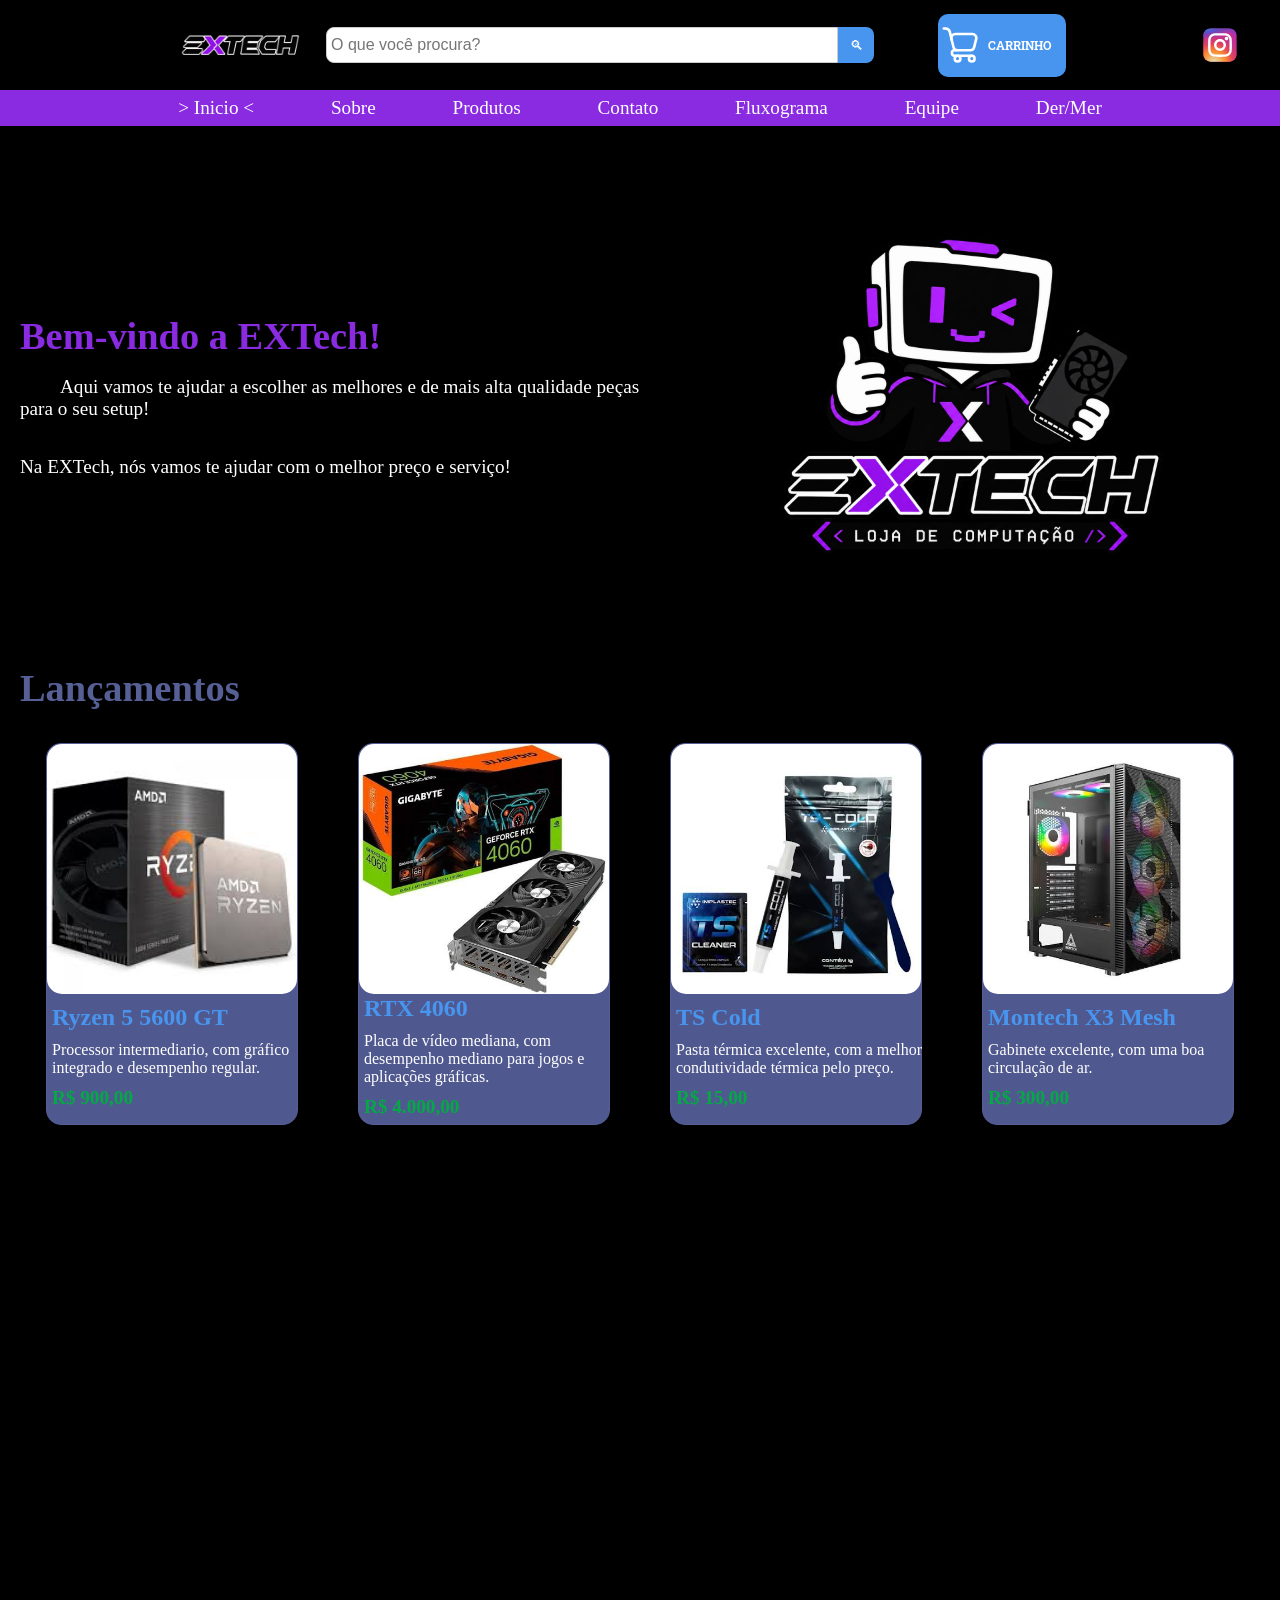
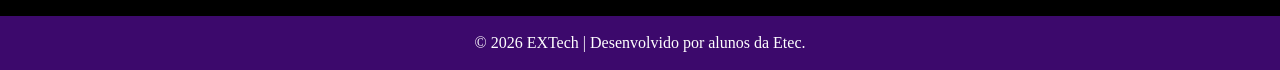
==== index.html @ 7a8b1665 "Add files via upload" ====
<!doctype html>
<html lang="pt-BR">
  <head>
    <meta charset="UTF-8" />
    <meta name="viewport" content="width=device-width, initial-scale=1.0" />
    <link rel="stylesheet" href="./css/style.css" />
    <link rel="preconnect" href="https://fonts.googleapis.com" />
    <link rel="preconnect" href="https://fonts.gstatic.com" crossorigin />
    <link rel="icon" type="image/png" href="./img/logo.jpeg">
    <link
      href="https://fonts.googleapis.com/css2?family=Fredoka:wght@300..700&display=swap"
      rel="stylesheet"
    />
    <link
      href="https://fonts.googleapis.com/css2?family=Roboto+Slab:wght@100..900&display=swap"
      rel="stylesheet"
    />
    <link
      href="https://fonts.googleapis.com/css2?family=Bebas+Neue&display=swap"
      rel="stylesheet"
    />
    <title>EXTech | Inicio</title>
  </head>
  <body>
    <!-- ============== POP-UP LOGIN FAKE ============== -->

    <div id="login">
      <div id="caixa-login">
        <h1>Log-in</h1>

        <label for="nome">Nome</label>
        <input type="text" name="nome" placeholder="Digite seu nome" />

        <label for="email">E-mail</label>
        <input type="text" name="email" placeholder="Ex: meuemail@gmail.com" />

        <label for="senha">Senha</label>
        <input type="password" name="senha" placeholder="Digite sua senha" />

        <button id="entrar">Entrar</button>
      </div>
    </div>

    <!-- ============== CODIGO UNIVERSAL HEADER ============== -->

    <header>
      <div id="Logo">
        <img src="./img/txtlogo.jpeg" alt="Logo" />
      </div>

      <div id="Barra-pesquisa">
        <input
          type="search"
          class="form-pesquisa"
          id="form-pesquisa"
          placeholder="O que você procura?"
        />
        <button id="btn-pesquisar">🔍︎</button>
      </div>

      <div id="carrinho">
        <button id="btn-carrinho">
          <img src="./img/carrinho.svg" alt="Carrinho" />
          <h3>CARRINHO</h3>
        </button>
      </div>

      <div id="insta">
        <a href="https://www.instagram.com/extech_loja_de_informatica?utm_source=qr&igsi=Y3F1eDZydWM4ZTgz">
          <img src="./img/icone-instragam.svg" alt="">
        </a>
      </div>
    </header>

    <nav>
      <ul id="lista-nav">
        <li><a href="index.html" class="nava">> Inicio <</a></li>
        <li><a href="Sobre.html" class="nava">Sobre</a></li>
        <li><a href="Produtos.html" class="nava">Produtos</a></li>
        <li><a href="Contato.html" class="nava">Contato</a></li>
        <li><a href="Fluxograma.html" class="nava">Fluxograma</a></li>
        <li><a href="Equipe.html" class="nava">Equipe</a></li>
        <li><a href="der.html" class="nava">Der/Mer</a></li>
      </ul>
    </nav>

    <!-- ============== CODIGO ABA INICIO ============== -->

    <main id="inicio">
        <div id="saudacoes">
            <div id="texto-saudacoes">
                <h1>Bem-vindo a EXTech!</h1>
                <br/>
                <p id="pritexto">Aqui vamos te ajudar a escolher as melhores e de mais alta qualidade peças para o seu setup!</p>
                <br/>
                <br/>
                <p>Na EXTech, nós vamos te ajudar com o melhor preço e serviço!</p>
            </div>
            <div id="img-saudacoes">
                <img src="./img/logo.jpeg" alt="logo site">
            </div>
        </div>

        <section id="lancamentos">
            <h2>Lançamentos</h2>
            <div id="produtos">

            <article>
                <div class="img-produto">
                    <img src="./img/produtos/rtx5090.jpeg" alt="RTX 5090">
                </div>
                <div class="texto-produto">
                    <h3>RTX 5090</h3>
                    <p>Placa de vídeo de alta qualidade, com desempenho excepcional para jogos e aplicações gráficas.</p>
                    <h4>R$ 30.000,00</h4>
                </div>
            </article>

            <article>
                <div class="img-produto">
                    <img src="./img/produtos/ryzen5600gt.jpg" alt="Ryzen 5 5600gt">
                </div>
                <div class="texto-produto">
                    <h3>Ryzen 5 5600 GT</h3>
                    <p>Processor intermediario, com gráfico integrado e desempenho regular.</p>
                    <h4>R$ 900,00</h4>
                </div>
            </article>

            <article>
                <div class="img-produto">
                    <img src="./img/produtos/rtx4060.jpg" alt="RTX 4060">
                </div>
                <div class="texto-produto">
                    <h3>RTX 4060</h3>
                    <p>Placa de vídeo mediana, com desempenho mediano para jogos e aplicações gráficas.</p>
                    <h4>R$ 4.000,00</h4>
                </div>
            </article>

            <article>
                <div class="img-produto">
                    <img src="./img/produtos/tscold.jpg" alt="pasta termica ts cold">
                </div>
                <div class="texto-produto">
                    <h3>TS Cold</h3>
                    <p>Pasta térmica excelente, com a melhor condutividade térmica pelo preço.</p>
                    <h4>R$ 15,00</h4>
                </div>
            </article>

            <article>
                <div class="img-produto">
                    <img src="./img/produtos/x3mesh.jpg" alt="gabinete mesh x3">
                </div>
                <div class="texto-produto">
                    <h3>Montech X3 Mesh</h3>
                    <p>Gabinete excelente, com uma boa circulação de ar.</p>
                    <h4>R$ 300,00</h4>
                </div>
            </article>

            <article>
                <div class="img-produto">
                    <img src="./img/produtos/monitorlg.jpg" alt="monitor lg">
                </div>
                <div class="texto-produto">
                    <h3>Monitor LG UltraGear</h3>
                    <p>Monitor top, com 160Hz e uma otima resolução.</p>
                    <h4>R$ 800,00</h4>
                </div>
            </article>

            </div>
        </section>

    </main>

    <footer>
        <p>&copy; 2026 EXTech | Desenvolvido por alunos da Etec.</p>
    </footer>

    <script src="./js/script.js"></script>
  </body>
</html>
---- css/style.css ----
* {
    margin: 0;
    padding: 0;
    color: white;
}

body {
    margin: 0;
    padding: 0;
    background-color: black;
    color: aliceblue;
}

/*-------------------CSS UNIVERSAL DO HEADER-------------------*/

#login {
    width: 100vw;
    height: 100vh;
    position: fixed;
    z-index: 99;
    display: none;
    justify-content: center;
    align-items: center;
    background-color: rgba(30, 30, 30, 0.9);
}

#caixa-login {
    width: 30vw;
    height: 62vh;
    z-index: 999;
    display: flex;
    flex-direction: column;
    border-radius: 30px;
    background-color: black;
}

#caixa-login h1 {
    font-family: "Bebas Neue", sans-serif;
    font-weight: 400;
    color: blueviolet;
    font-size: 4.5em;
    margin: 0 auto;
    margin-top: 3vh;
}

#caixa-login label {
    font-family: "Roboto Slab", serif;
    color: blueviolet;
    font-size: 1.5em;
    margin: left auto;
    margin-left: 1vw;
    margin-top: 3vh;
}

#caixa-login input {
    width: 25vw;
    height: 4vh;
    margin: 0 auto;
    border-radius: 10px;
    border: none;
    outline: none;
    padding-left: 10px;
    color: black;
}

#caixa-login button {
    width: 15vw;
    height: 7vh;
    border-radius: 10px;
    border: none;
    outline: none;
    background-color: blueviolet;
    color: white;
    font-family: "Roboto Slab", serif;
    font-size: 1.5em;
    margin: 0 auto;
    margin-top: 5vh;
}

header {
    width: 100vw;
    height: 10vh;
    color: blueviolet;
    background-color: black;
    display: grid;
    grid-template-columns: 4;
    grid-template-rows: 1;
    position: fixed;
    top: 0;
}

img{
    width: 50%;
    display: flex;
    justify-content: center;
    align-items: 100;
}

#insta {
    grid-column: 4;
    grid-row: 1;
    display: flex;
    justify-content: center;
    align-items: center;
    margin: 0 auto;
    transition: all 0.4s ease;
}

#insta:hover {
    transform: scale(1.2);
}

#insta img {
    width: 3vw;
    height: auto;
    
}

#Logo {
    width: 25vw;
    height: 10vh;
    grid-column: 1;
    grid-row: 1;
    display: flex;
    align-items: center;
    justify-content: right;
}

#Logo h1 {
    font-family: "Fredoka", sans-serif;
}

#Barra-pesquisa {
    grid-column: 2;
    grid-row: 1;
    width: 50vw;
    height: 10vh;
    display: flex;
    align-items: center;
    justify-content: center;
    margin-left: -9.5vw;
}

#form-pesquisa {
    width: 40vw;
    height: 4vh;
    border: 1px solid #ccc;
    border-top-left-radius: 8px;
    border-bottom-left-radius: 8px;
    outline: none;
    font-size: 1em;
    padding: 4px;
    color: black;
}

#btn-pesquisar {
    width: 4vh;
    height: 4vh;
    border: none;
    outline: none;
    background-color: #4895ef ;
    color: rgb(255, 255, 255);
    border-top-right-radius: 8px;
    border-bottom-right-radius: 8px;
}
#btn-pesquisar:hover {
    background-color: #3f37c9;
}
#carrinho {
    grid-column: 3;
    grid-row: 1;
    width: 12vw;
    height: 10vh;
    display: flex;
    justify-content: center;
    align-items: center;
    margin-left: -6vw;
}

#btn-carrinho {
    width: 10vw;
    height: 7vh;
    border: none;
    outline: none;
    border-radius: 10px;
    display: grid;
    grid-template-columns: 2;
    grid-template-rows: 1;
    background-color: #4895ef;
    justify-content: center;
    align-items: center;
    font-size: 0.8vw;
    transition: background-color 0.6s ease;
}

#btn-carrinho:hover {
    transform: scale(1.05);
    background-color: #3f37c9;
}

#btn-carrinho img {
    height: 4vh;
    width: auto;
    grid-column: 1;
    grid-row: 1;
}

#btn-carrinho h3 {
    grid-column: 2;
    grid-row: 1;
    font-family: "Roboto Slab", serif;
    color: rgb(255, 255, 255);
    padding: 10px;
}

nav {
    width: 100vw;
    height: 4vh;
    display: flex;
    justify-content: center;
    align-items: center;
    position: fixed;
    top: 0;
    margin-top: 10vh;
    background-color: blueviolet;
}

#lista-nav {
  display: flex;
  list-style: none;
  gap: 6vw;
}

#lista-nav a {
  text-decoration: none;
  color: white;
  font-size: 1.2em;
}


main {
    margin-top: 14vh;
}

article {
    width: 250px;
    height: 380px;
    display: flex;
    flex-direction: column;
    justify-content: center;
    align-items: center;
    border-radius: 15px;
    border: 1px solid #565f96;
    margin: 30px;
    margin-top: -30vh;
    transition: all 0.5s ease;
    background-color: #50598f;
}

article:hover {
    transform: scale(1.2);
}

.img-produto img {
    width: 250px;
    height: 250px;
    border-radius: 15px;
    margin-top: -10px;
}

.texto-produto {
    width: 250px;
    height: 120px;
    display: flex;
    flex-direction: column;
    justify-content: center;
    align-items: left;
    padding-left: 10px;
}

.texto-produto h3 {
    font-size: 1.5em;
    color: #4895ef;
    padding-top: 15px;
    padding-bottom: 10px;
}

.texto-produto p {
    font-size: 1em;
    color: rgb(255, 255, 255);
    padding-bottom: 10px;
}

.texto-produto h4 {
    font-size: 1.2em;
    color: #04a946;
    padding-bottom: 10px;
}


footer {
    width: 100%;
    height: 6vh;
    background-color: #3c096c;
    display: flex;
    justify-content: center;
    align-items: center;
   margin-top: 32%;
    bottom: 0;
}

/*-------------------CSS PAGINA INDEX-------------------*/

#inicio {
    min-height: 120dvh;
}

#saudacoes {
    width: 100%;
    height: 60dvh;
    display: grid;
    grid-template-columns: 1fr 1fr;
    grid-template-rows: 1fr;
}

#texto-saudacoes {
    width: 50dvw;
    grid-column: 1;
    grid-row: 1;
    display: flex;
    flex-direction: column;
    justify-content: center;
    align-items: left;
    padding-left: 20px;
}

#texto-saudacoes h1 {
    font-size: 3vw;
    color: blueviolet;
}

#texto-saudacoes p {
    font-size: 1.5vw;
}

#img-saudacoes {
    height: 60dvh;
    grid-column: 2;
    grid-row: 1;
    display: flex;
    justify-content: center;
    align-items: center;
}

#img-saudacoes img {
    width: 40dvw;
    height: auto;
}

#lancamentos {
    width: 100%;
    height: 40dvh;
}

#lancamentos h2 {
    color: #565f96;
    font-size: 3vw;
    padding-left: 20px;
}

#produtos {
    display: flex;
}

#pritexto {
    text-indent: 40px;
}


/*-------------------CSS PAGINA EQUIPE-------------------*/

#Equipe {
    width: 100dvw;
    height: 83dvh;
    display: flex;
    justify-content: center;
    align-items: center;
}

#caixa-equipe {
    width: 55dvw;
    height: 60dvh;
    border-radius: 30px;
    border: 1px solid gray;
}

#title-equipe h1 {
    color: #4895ef;
    font-size: 3vw;
    padding: 30px;
}

#Texto{
    color: blueviolet;
    font-size: 1.5vw;
}

#Texto li {
    margin-left: 5vw;
    padding-bottom: 25px;
}
/*-------------------CSS PAGINA CONTATOS-------------------*/

#contatos {
    width: 100dvw;
    height: 83dvh;
    display: flex;
    justify-content: center;
    align-items: center;
}

#btnFormulario {
    color: black;
}

#formulario {
    width: 100%;
    height: 100%;
    display: none;
    justify-content: center;
    align-items: center;
    position: fixed;
    top: 0;
    z-index: 999;
    background-color: rgba(30, 30, 30, 0.9);
}

#caixaFormulario {
    width: 40dvw;
    height: 60dvh;
    display: flex;
    flex-direction: column;
    border: 1px solid white;
    border-radius: 30px;
}

#caixaFormulario input {
    color: black;
}


/*-------------------CSS PAGINA SOBRE-------------------*/
#sobre {
    display: grid;
    grid-template-columns: 1fr 1fr;
    grid-template-rows: 1fr;
}

#caixa-sobre {
    width: 36dvw;
    height: 70dvh;
    grid-column: 1;
    grid-row: 1;
    border-radius: 30px;
    border: 1px solid gray;
    margin-left: 60px;
    margin-right: auto;
    margin-top: 4vh;
    padding: 20px;
    display: flex;
    flex-direction: column;
    justify-content: center;
}

#titulo-sobre h2 {
    color: #4895ef;
    font-size: 2.5vw;
    margin-bottom: 7vh;
}

#Texto-sobre p {
    font-size: 1.4vw;
    text-indent: 40px;
}

#Agradecimento-sobre h3 {
    margin-top: 4vh;
    color: #2979FF;
    font-size: 1.9vw;
    
}

#imgsobre img {
    width: 50dvw;
    height: auto;
    grid-column: 2;
    grid-row: 1;
    margin-top: 5vh;
    margin-right: 4vw;
    border-radius: 30px;
}


/*-------------------CSS PAGINA FLUXOGRAMA-------------------*/

#Fluxograma{ 
    background-color: black;
     display: contents;
    min-height: 150vh;
    
}
.text-flu{
   
    
     margin-left: 40%;
      margin-top: 30vh;
      
}

.text-flu h1 {
    color: #4895ef;
}
.FLU-Img{
   display: flex;
   justify-content: center;
   align-items: center;
   height: 35px;
   margin-top: 25vh;
   margin-bottom: -18vh;
}

.FLU-Img img {
    border-radius: 20px;
    width: 37dvw;
}

#flu {
    margin-right: 5dvw;
}


/*-------------------CSS PAGINA DER-------------------*/

#brmodelo {
    width: 100dvw;
    height: 83dvh;
    display: grid;
    grid-template-columns: 1fr 1fr;
    grid-template-rows: 1fr;
}

#der {
    width: 50dvw;
    height: 83dvh;
    display: flex;
    flex-direction: column;
    justify-content: center;
    align-items: center;
    grid-column: 1;
    grid-row: 1;
}

#der img {
    width: 45dvw;
    height: auto;
    border-radius: 20px;
}

#mer {
    width: 50dvw;
    height: 83dvh;
    display: flex;
    flex-direction: column;
    justify-content: center;
    align-items: center;
    grid-column: 2;
    grid-row: 1;
}

#mer img {
    width: 45dvw;
    height: auto;
    border-radius: 20px;
}


/*-------------------CSS PAGINA PRODUTOS-------------------*/

#produtos {
    width: 100dvw;
    height: 83dvh;
    display: flex;
    justify-content: center;
    align-items: center;
}
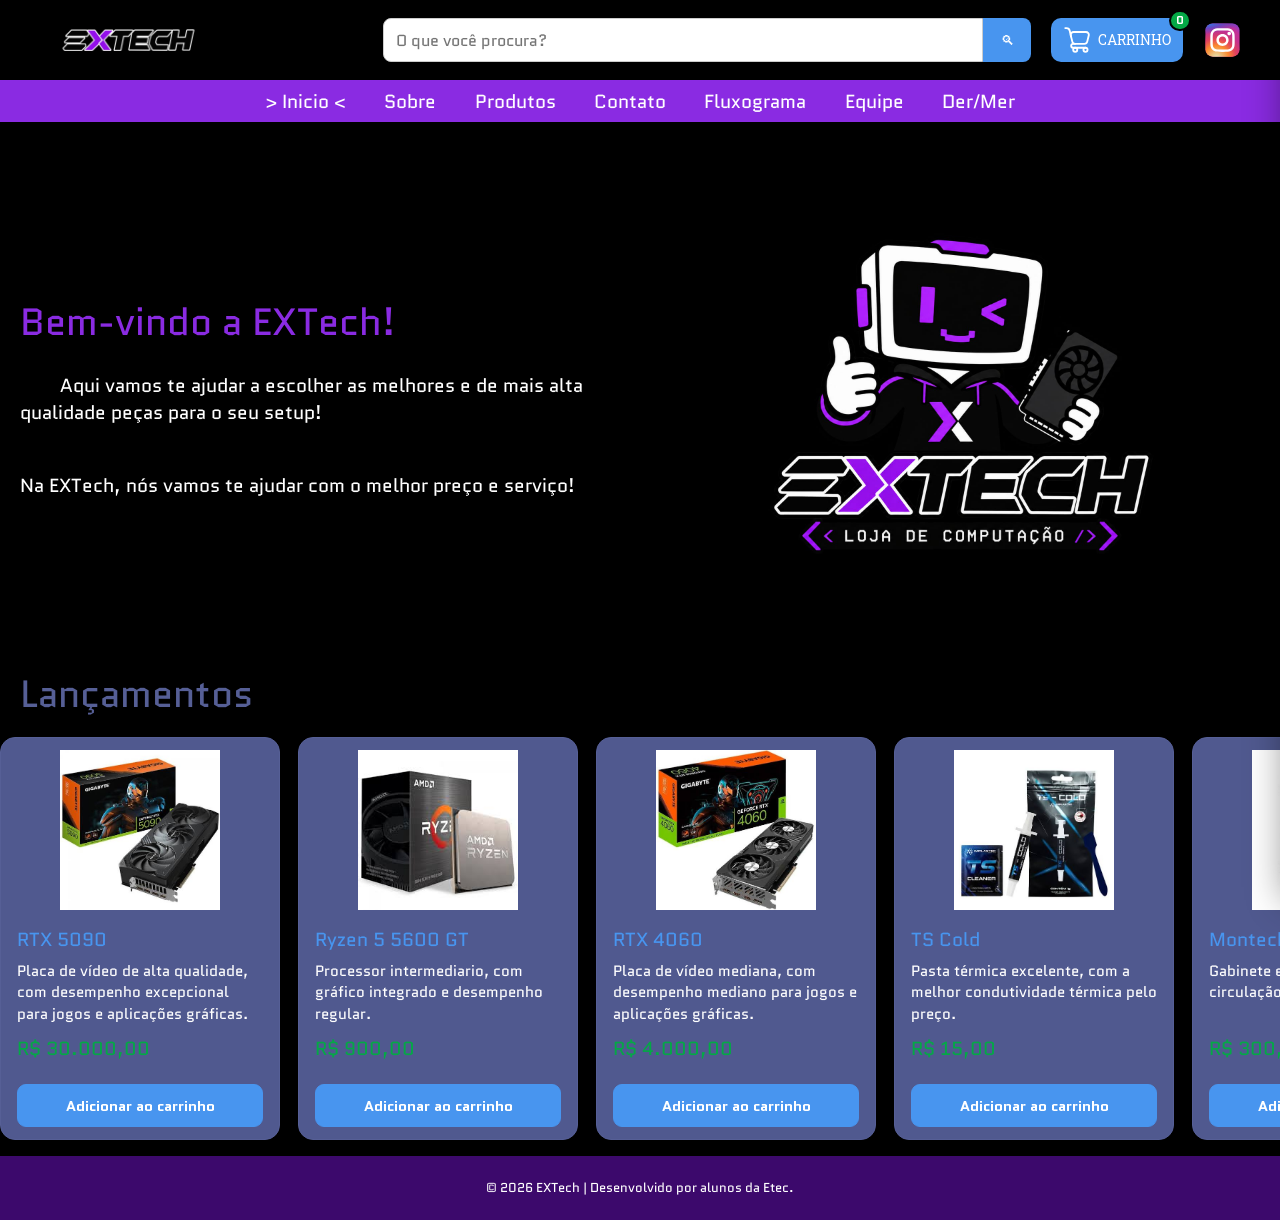
==== commit 3fa0221b: "Add files via upload" ====
--- a/index.html
+++ b/index.html
@@ -4,9 +4,9 @@
     <meta charset="UTF-8" />
     <meta name="viewport" content="width=device-width, initial-scale=1.0" />
     <link rel="stylesheet" href="./css/style.css" />
+    <link rel="icon" type="image/png" href="./img/logo.jpeg" />
     <link rel="preconnect" href="https://fonts.googleapis.com" />
     <link rel="preconnect" href="https://fonts.gstatic.com" crossorigin />
-    <link rel="icon" type="image/png" href="./img/logo.jpeg">
     <link
       href="https://fonts.googleapis.com/css2?family=Fredoka:wght@300..700&display=swap"
       rel="stylesheet"
@@ -17,6 +17,11 @@
     />
     <link
       href="https://fonts.googleapis.com/css2?family=Bebas+Neue&display=swap"
+      rel="stylesheet"
+    />
+
+    <link
+      href="https://fonts.googleapis.com/css2?family=Quantico:ital,wght@0,400;0,700;1,400;1,700&display=swap"
       rel="stylesheet"
     />
     <title>EXTech | Inicio</title>
@@ -44,6 +49,14 @@
     <!-- ============== CODIGO UNIVERSAL HEADER ============== -->
 
     <header>
+      <div id="hamburguer">
+        <button id="x-hamburguer" class="btn-hamburguer">
+          <img src="./img/x-symbol-svgrepo-com.svg" alt="X" />
+        </button>
+        <button id="liga-hamburguer" class="btn-hamburguer">
+          <img src="./img/hamburguer.svg" alt="" />
+        </button>
+      </div>
       <div id="Logo">
         <img src="./img/txtlogo.jpeg" alt="Logo" />
       </div>
@@ -66,8 +79,10 @@
       </div>
 
       <div id="insta">
-        <a href="https://www.instagram.com/extech_loja_de_informatica?utm_source=qr&igsi=Y3F1eDZydWM4ZTgz">
-          <img src="./img/icone-instragam.svg" alt="">
+        <a
+          href="https://www.instagram.com/extech_loja_de_informatica?utm_source=qr&igsi=Y3F1eDZydWM4ZTgz"
+        >
+          <img src="./img/icone-instragam.svg" alt="" />
         </a>
       </div>
     </header>
@@ -84,100 +99,127 @@
       </ul>
     </nav>
 
+    <div id="menu">
+      <ul id="lista-menu">
+        <li><a href="index.html" class="menua">> Inicio <</a></li>
+        <li><a href="Sobre.html" class="menua">Sobre</a></li>
+        <li><a href="Produtos.html" class="menua">Produtos</a></li>
+        <li><a href="Contato.html" class="menua">Contato</a></li>
+        <li><a href="Fluxograma.html" class="menua">Fluxograma</a></li>
+        <li><a href="Equipe.html" class="menua">Equipe</a></li>
+        <li><a href="der.html" class="menua">Der/Mer</a></li>
+      </ul>
+    </div>
+
     <!-- ============== CODIGO ABA INICIO ============== -->
 
     <main id="inicio">
-        <div id="saudacoes">
-            <div id="texto-saudacoes">
-                <h1>Bem-vindo a EXTech!</h1>
-                <br/>
-                <p id="pritexto">Aqui vamos te ajudar a escolher as melhores e de mais alta qualidade peças para o seu setup!</p>
-                <br/>
-                <br/>
-                <p>Na EXTech, nós vamos te ajudar com o melhor preço e serviço!</p>
-            </div>
-            <div id="img-saudacoes">
-                <img src="./img/logo.jpeg" alt="logo site">
-            </div>
+      <div id="saudacoes">
+        <div id="texto-saudacoes">
+          <h1>Bem-vindo a EXTech!</h1>
+          <br />
+          <p id="pritexto">
+            Aqui vamos te ajudar a escolher as melhores e de mais alta qualidade
+            peças para o seu setup!
+          </p>
+          <br />
+          <br />
+          <p>Na EXTech, nós vamos te ajudar com o melhor preço e serviço!</p>
         </div>
-
-        <section id="lancamentos">
-            <h2>Lançamentos</h2>
-            <div id="produtos">
-
-            <article>
-                <div class="img-produto">
-                    <img src="./img/produtos/rtx5090.jpeg" alt="RTX 5090">
-                </div>
-                <div class="texto-produto">
-                    <h3>RTX 5090</h3>
-                    <p>Placa de vídeo de alta qualidade, com desempenho excepcional para jogos e aplicações gráficas.</p>
-                    <h4>R$ 30.000,00</h4>
-                </div>
-            </article>
-
-            <article>
-                <div class="img-produto">
-                    <img src="./img/produtos/ryzen5600gt.jpg" alt="Ryzen 5 5600gt">
-                </div>
-                <div class="texto-produto">
-                    <h3>Ryzen 5 5600 GT</h3>
-                    <p>Processor intermediario, com gráfico integrado e desempenho regular.</p>
-                    <h4>R$ 900,00</h4>
-                </div>
-            </article>
-
-            <article>
-                <div class="img-produto">
-                    <img src="./img/produtos/rtx4060.jpg" alt="RTX 4060">
-                </div>
-                <div class="texto-produto">
-                    <h3>RTX 4060</h3>
-                    <p>Placa de vídeo mediana, com desempenho mediano para jogos e aplicações gráficas.</p>
-                    <h4>R$ 4.000,00</h4>
-                </div>
-            </article>
-
-            <article>
-                <div class="img-produto">
-                    <img src="./img/produtos/tscold.jpg" alt="pasta termica ts cold">
-                </div>
-                <div class="texto-produto">
-                    <h3>TS Cold</h3>
-                    <p>Pasta térmica excelente, com a melhor condutividade térmica pelo preço.</p>
-                    <h4>R$ 15,00</h4>
-                </div>
-            </article>
-
-            <article>
-                <div class="img-produto">
-                    <img src="./img/produtos/x3mesh.jpg" alt="gabinete mesh x3">
-                </div>
-                <div class="texto-produto">
-                    <h3>Montech X3 Mesh</h3>
-                    <p>Gabinete excelente, com uma boa circulação de ar.</p>
-                    <h4>R$ 300,00</h4>
-                </div>
-            </article>
-
-            <article>
-                <div class="img-produto">
-                    <img src="./img/produtos/monitorlg.jpg" alt="monitor lg">
-                </div>
-                <div class="texto-produto">
-                    <h3>Monitor LG UltraGear</h3>
-                    <p>Monitor top, com 160Hz e uma otima resolução.</p>
-                    <h4>R$ 800,00</h4>
-                </div>
-            </article>
-
-            </div>
-        </section>
-
+        <div id="img-saudacoes">
+          <img src="./img/logo.jpeg" alt="logo site" />
+        </div>
+      </div>
+
+      <section id="lancamentos">
+        <h2>Lançamentos</h2>
+        <div id="produtos">
+          <article id="produto1">
+            <div class="img-produto">
+              <img src="./img/produtos/rtx5090.jpeg" alt="RTX 5090" />
+            </div>
+            <div class="texto-produto">
+              <h3>RTX 5090</h3>
+              <p>
+                Placa de vídeo de alta qualidade, com desempenho excepcional
+                para jogos e aplicações gráficas.
+              </p>
+              <h4>R$ 30.000,00</h4>
+            </div>
+          </article>
+
+          <article>
+            <div class="img-produto">
+              <img src="./img/produtos/ryzen5600gt.jpg" alt="Ryzen 5 5600gt" />
+            </div>
+            <div class="texto-produto">
+              <h3>Ryzen 5 5600 GT</h3>
+              <p>
+                Processor intermediario, com gráfico integrado e desempenho
+                regular.
+              </p>
+              <h4>R$ 900,00</h4>
+            </div>
+          </article>
+
+          <article>
+            <div class="img-produto">
+              <img src="./img/produtos/rtx4060.jpg" alt="RTX 4060" />
+            </div>
+            <div class="texto-produto">
+              <h3>RTX 4060</h3>
+              <p>
+                Placa de vídeo mediana, com desempenho mediano para jogos e
+                aplicações gráficas.
+              </p>
+              <h4>R$ 4.000,00</h4>
+            </div>
+          </article>
+
+          <article>
+            <div class="img-produto">
+              <img
+                src="./img/produtos/tscold.jpg"
+                alt="pasta termica ts cold"
+              />
+            </div>
+            <div class="texto-produto">
+              <h3>TS Cold</h3>
+              <p>
+                Pasta térmica excelente, com a melhor condutividade térmica pelo
+                preço.
+              </p>
+              <h4>R$ 15,00</h4>
+            </div>
+          </article>
+
+          <article>
+            <div class="img-produto">
+              <img src="./img/produtos/x3mesh.jpg" alt="gabinete mesh x3" />
+            </div>
+            <div class="texto-produto">
+              <h3>Montech X3 Mesh</h3>
+              <p>Gabinete excelente, com uma boa circulação de ar.</p>
+              <h4>R$ 300,00</h4>
+            </div>
+          </article>
+
+          <article>
+            <div class="img-produto">
+              <img src="./img/produtos/monitorlg.jpg" alt="monitor lg" />
+            </div>
+            <div class="texto-produto">
+              <h3>Monitor LG UltraGear</h3>
+              <p>Monitor top, com 160Hz e uma otima resolução.</p>
+              <h4>R$ 800,00</h4>
+            </div>
+          </article>
+        </div>
+      </section>
     </main>
 
     <footer>
-        <p>&copy; 2026 EXTech | Desenvolvido por alunos da Etec.</p>
+      <p>&copy; 2026 EXTech | Desenvolvido por alunos da Etec.</p>
     </footer>
 
     <script src="./js/script.js"></script>
--- a/css/style.css
+++ b/css/style.css
@@ -1,19 +1,711 @@
+@keyframes animamenu {
+  0% {
+    transform: translateY(-70vh);
+  }
+  100% {
+    transform: translateY(0vh);
+  }
+}
+
 * {
-    margin: 0;
-    padding: 0;
-    color: white;
+  margin: 0;
+  padding: 0;
+  color: white;
+  font-family: "Quantico", sans-serif;
+  font-weight: 400;
+  font-style: normal;
 }
 
 body {
-    margin: 0;
-    padding: 0;
-    background-color: black;
-    color: aliceblue;
+  margin: 0;
+  padding: 0;
+  background-color: black;
+  color: aliceblue;
 }
 
 /*-------------------CSS UNIVERSAL DO HEADER-------------------*/
 
 #login {
+  width: 100vw;
+  height: 100vh;
+  position: fixed;
+  z-index: 99;
+  display: none;
+  justify-content: center;
+  align-items: center;
+  background-color: rgba(30, 30, 30, 0.9);
+}
+
+#caixa-login {
+  width: 30vw;
+  height: 62vh;
+  z-index: 999;
+  display: flex;
+  flex-direction: column;
+  border-radius: 30px;
+  background-color: black;
+}
+
+#caixa-login h1 {
+  font-family: "Bebas Neue", sans-serif;
+  font-weight: 400;
+  color: blueviolet;
+  font-size: 4.5em;
+  margin: 0 auto;
+  margin-top: 3vh;
+}
+
+#caixa-login label {
+  font-family: "Roboto Slab", serif;
+  color: blueviolet;
+  font-size: 1.5em;
+
+  margin-left: 1vw;
+  margin-top: 3vh;
+}
+
+#caixa-login input {
+  width: 25vw;
+  height: 4vh;
+  margin: 0 auto;
+  border-radius: 10px;
+  border: none;
+  outline: none;
+  padding-left: 10px;
+  color: black;
+}
+
+#caixa-login button {
+  width: 15vw;
+  height: 7vh;
+  border-radius: 10px;
+  border: none;
+  outline: none;
+  background-color: blueviolet;
+  color: white;
+  font-family: "Roboto Slab", serif;
+  font-size: 1.5em;
+  margin: 0 auto;
+  margin-top: 5vh;
+}
+
+header {
+  width: 100vw;
+  height: 12vh;
+  color: blueviolet;
+  background-color: black;
+  display: grid;
+  grid-template-columns: repeat(4, minmax(0, 1fr));
+  grid-template-rows: repeat(2, minmax(0, 1fr));
+  position: fixed;
+  top: 0;
+  z-index: 5;
+  box-shadow: 0px 10px 15px rgba(30, 30, 30, 0.9);
+}
+
+img {
+  max-width: 100%;
+
+  height: auto;
+
+  display: block;
+}
+
+#insta {
+  display: none;
+}
+
+#hamburguer {
+  width: 10vw;
+  height: 5vh;
+  grid-column: 1;
+  grid-row: 1;
+  display: flex;
+  margin-left: 3vw;
+  z-index: 99;
+}
+.btn-hamburguer {
+  width: 5vh;
+  height: 5vh;
+  display: flex;
+  justify-content: center;
+  align-items: center;
+  background: none;
+  border: none;
+  outline: none;
+}
+
+.btn-hamburguer img {
+  height: 5vh;
+  width: auto;
+}
+
+#liga-hamburguer {
+  display: flex;
+}
+
+#x-hamburguer {
+  display: none;
+}
+
+#x-hamburguer img {
+  height: 3vh;
+  width: auto;
+}
+
+#Logo {
+  width: 40vw;
+  height: 5vh;
+  grid-column: 2;
+  grid-row: 1;
+  display: flex;
+  align-items: center;
+  justify-content: flex-end;
+  margin-left: 8vw;
+}
+
+#Logo img {
+  height: 3vh;
+  width: auto;
+}
+
+#Barra-pesquisa {
+  grid-column: 2;
+  grid-row: 2;
+  width: 100vw;
+  height: 7vh;
+  display: flex;
+  align-items: center;
+  justify-content: center;
+  margin-left: -13vw;
+}
+
+#form-pesquisa {
+  width: 75vw;
+  height: 4vh;
+  border: 1px solid #ccc;
+  border-top-left-radius: 8px;
+  border-bottom-left-radius: 8px;
+  outline: none;
+  font-size: 0.8em;
+  padding: 4px;
+  color: black;
+}
+
+#btn-pesquisar {
+  width: 4vh;
+  height: 4vh;
+  border: none;
+  outline: none;
+  background-color: #4895ef;
+  color: rgb(255, 255, 255);
+  border-top-right-radius: 8px;
+  border-bottom-right-radius: 8px;
+}
+#btn-pesquisar:hover {
+  background-color: #4895ef;
+}
+#carrinho {
+  grid-column: 3;
+  grid-row: 1;
+  width: 12vw;
+  height: 5vh;
+  display: flex;
+  justify-content: center;
+  align-items: center;
+  margin-left: -22vw;
+}
+
+#btn-carrinho {
+  width: 25vw;
+  height: 4vh;
+  border: none;
+  outline: none;
+  border-radius: 5px;
+  display: grid;
+  grid-template-columns: repeat(2, minmax(0, 1fr));
+  grid-template-rows: 1fr;
+  background-color: #4895ef;
+  justify-content: center;
+  align-items: center;
+  font-size: 0.8vw;
+}
+
+#btn-carrinho:hover {
+  transform: scale(1);
+  background-color: #4895ef;
+}
+
+#btn-carrinho img {
+  height: 3vh;
+  width: auto;
+  grid-column: 1;
+  grid-row: 1;
+  margin-left: 4px;
+}
+
+#btn-carrinho h3 {
+  grid-column: 2;
+  grid-row: 1;
+  font-size: 10px;
+  font-family: "Roboto Slab", serif;
+  color: rgb(255, 255, 255);
+  padding: 5px;
+}
+
+nav {
+  display: none;
+}
+
+main {
+  margin-top: 14vh;
+}
+
+article {
+  width: 100vw;
+  height: 220px;
+  display: flex;
+  flex-direction: column;
+  justify-content: center;
+  align-items: center;
+  border-radius: 15px;
+  border: 1px solid #50598f;
+  margin: 20px;
+  margin-top: -30vh;
+  background-color: #50598f;
+  z-index: 1;
+}
+
+#produto1 {
+  margin-left: 0;
+}
+
+article:hover {
+  transform: scale(1);
+}
+
+.img-produto img {
+  width: 100px;
+  height: 60px;
+  border-radius: 15px;
+  margin-top: -10px;
+}
+
+.texto-produto {
+  width: 100px;
+  height: 60px;
+  display: flex;
+  flex-direction: column;
+  justify-content: center;
+  align-items: flex-start;
+  padding-left: 10px;
+}
+
+.texto-produto h3 {
+  font-size: 1.5em;
+  color: #4895ef;
+  padding-top: 15px;
+  padding-bottom: 10px;
+}
+
+.texto-produto p {
+  font-size: 1em;
+  color: rgb(255, 255, 255);
+  padding-bottom: 10px;
+}
+
+.texto-produto h4 {
+  font-size: 1.2em;
+  color: #04a946;
+  padding-bottom: 10px;
+}
+
+#menu {
+  position: fixed;
+  top: 0;
+  margin-top: -2vh;
+  z-index: 2;
+  display: none;
+  justify-content: center;
+  align-items: center;
+  background: black;
+  width: 100vw;
+  height: 60vh;
+  box-shadow: 0px 10px 15px rgba(30, 30, 30, 0.9);
+  animation: animamenu 0.2s ease-in-out forwards;
+}
+
+#lista-menu {
+  display: flex;
+  flex-direction: column;
+  gap: 5vh;
+  justify-content: center;
+  align-items: center;
+  list-style: none;
+}
+
+.menua {
+  text-decoration: none;
+  font-family: "Bebas Neue", sans-serif;
+  font-size: 5.5vw;
+  color: blue;
+}
+
+footer {
+  width: 100vw;
+  height: 5vh;
+  background-color: #3c096c;
+  display: flex;
+  justify-content: center;
+  align-items: center;
+  bottom: 0;
+}
+
+footer p {
+  font-size: 0.8em;
+}
+
+/*-------------------CSS PAGINA INDEX-------------------*/
+
+#inicio {
+  min-height: 120dvh;
+}
+
+#saudacoes {
+  width: 100vw;
+  height: 60vh;
+  display: grid;
+  grid-template-columns: 1fr;
+  grid-template-rows: 1fr 1fr;
+}
+
+#texto-saudacoes {
+  width: 80vw;
+  height: 30vh;
+  grid-column: 1;
+  grid-row: 2;
+  display: flex;
+  flex-direction: column;
+  justify-content: center;
+  align-items: flex-start;
+  padding: 0 auto;
+  margin: 0 auto;
+}
+
+#texto-saudacoes h1 {
+  font-size: 6vw;
+  color: blueviolet;
+}
+
+#texto-saudacoes p {
+  font-size: 3.6vw;
+}
+
+#img-saudacoes {
+  width: 80vw;
+  height: 30vh;
+  grid-column: 1;
+  grid-row: 1;
+  display: flex;
+  justify-content: center;
+  align-items: center;
+  margin: 0 auto;
+}
+
+#img-saudacoes img {
+  width: 80vw;
+  height: auto;
+}
+
+#lancamentos {
+  min-width: 100vw;
+  height: 40vh;
+}
+
+#lancamentos h2 {
+  color: #565f96;
+  font-size: 3vw;
+  padding-left: 20px;
+}
+#produtos {
+  width: auto;
+  display: flex;
+  overflow-x: auto;
+}
+
+#pritexto {
+  text-indent: 40px;
+}
+
+/*-------------------CSS PAGINA EQUIPE-------------------*/
+
+#Equipe {
+  width: 100vw;
+  height: 85vh;
+  display: flex;
+  justify-content: center;
+  align-items: center;
+}
+
+#caixa-equipe {
+  width: 80dvw;
+  height: 60dvh;
+  border-radius: 30px;
+  border: 1px solid gray;
+  margin-top: -20vh;
+}
+
+#title-equipe h1 {
+  color: #4895ef;
+  font-size: 5vw;
+  padding: 30px;
+}
+
+#Texto {
+  font-size: 3.5vw;
+}
+
+#Texto li {
+  margin-left: 10vw;
+  padding-bottom: 25px;
+}
+/*-------------------CSS PAGINA CONTATOS-------------------*/
+
+#contatos {
+  width: 100dvw;
+  height: 80dvh;
+  display: flex;
+  justify-content: center;
+  align-items: center;
+}
+
+#caixa-contatos {
+  width: 80vw;
+  height: 50vh;
+  display: flex;
+  flex-direction: column;
+  border: 1px solid white;
+  border-radius: 30px;
+  margin-top: -30vh;
+}
+
+#contato1,
+#contato2 {
+  width: 100%;
+  height: 25%;
+  display: flex;
+  flex-direction: column;
+  justify-content: center;
+  align-items: center;
+}
+
+#contato1 h2 {
+  color: #4895ef;
+  font-size: 6.5vw;
+  margin-bottom: 1vh;
+}
+
+#contato2 h2 {
+  color: #4895ef;
+  font-size: 6.5vw;
+  margin-bottom: 1vh;
+}
+
+#contato1 p,
+#contato2 p {
+  font-size: 3.5vw;
+}
+
+#caixa-contatos figure {
+  width: 100%;
+  height: 50%;
+  display: flex;
+  justify-content: center;
+  align-items: center;
+}
+
+/*-------------------CSS PAGINA SOBRE-------------------*/
+#sobre {
+  display: grid;
+  grid-template-columns: 1fr;
+  grid-template-rows: 1fr 1fr;
+}
+
+#caixa-sobre {
+  width: 80vw;
+  height: 35vh;
+  grid-column: 1;
+  grid-row: 2;
+  border-radius: 20px;
+  border: 1px solid gray;
+  margin-left: 0;
+  margin-right: 0;
+  margin: 0 auto;
+  padding: 15px;
+  display: flex;
+  flex-direction: column;
+  justify-content: center;
+}
+
+#titulo-sobre h2 {
+  color: #4895ef;
+  font-family: "Quantico", sans-serif;
+  font-weight: 600;
+  font-style: normal;
+  font-size: 5.7vw;
+  margin-bottom: 0;
+}
+
+#Texto-sobre p {
+  font-size: 3vw;
+  font-family: "Quantico", sans-serif;
+  font-weight: 400;
+  font-style: normal;
+  text-indent: 20px;
+}
+
+#Agradecimento-sobre h3 {
+  margin-top: 0;
+  font-family: "Quantico", sans-serif;
+  font-weight: 600;
+  font-style: normal;
+  color: #2979ff;
+  font-size: 4vw;
+}
+
+#imgsobre {
+  width: 100vw;
+  height: 40vh;
+  margin-top: -2vh;
+}
+
+#imgsobre img {
+  width: 100vw;
+  height: auto;
+  grid-column: 1;
+  grid-row: 1;
+  margin-top: 0;
+  border-radius: 0px;
+}
+
+/*-------------------CSS PAGINA FLUXOGRAMA-------------------*/
+
+#Fluxograma {
+  background-color: black;
+}
+.text-flu {
+  margin: 0 auto;
+  margin-top: 15vh;
+  display: flex;
+  justify-content: center;
+  align-items: center;
+}
+
+.text-flu h1 {
+  color: #4895ef;
+  font-family: "Quantico", sans-serif;
+  font-weight: 600;
+  font-style: normal;
+}
+.FLU-Img {
+  display: grid;
+  grid-template-columns: 1fr;
+  grid-template-rows: 1fr 1fr;
+  margin: 0;
+  margin-top: 4vh;
+}
+
+.FLU-Img img {
+  border-radius: 10px;
+  width: 90vw;
+  height: auto;
+}
+
+#flu1 {
+  grid-column: 1;
+  grid-row: 1;
+  margin: 0 auto;
+  margin-bottom: 5vh;
+}
+
+#flu2 {
+  grid-column: 1;
+  grid-row: 2;
+  margin: 0 auto;
+}
+
+#footer-flu {
+  margin-top: 70vh;
+}
+
+/*-------------------CSS PAGINA DER-------------------*/
+
+#brmodelo {
+  width: 100vw;
+  height: 80vh;
+  display: grid;
+  grid-template-columns: 1fr;
+  grid-template-rows: 1fr 1fr;
+}
+
+#brmodelo h1 {
+  font-family: "Quantico", sans-serif;
+  font-weight: 600;
+  font-style: normal;
+}
+
+#der {
+  color: #4895ef;
+  width: 90vw;
+  height: 40vh;
+  display: flex;
+  flex-direction: column;
+  justify-content: center;
+  align-items: center;
+  grid-column: 1;
+  grid-row: 1;
+  margin: 0 auto;
+}
+
+#der img {
+  width: 90vw;
+  height: auto;
+  border-radius: 20px;
+  color: #4895ef;
+}
+
+#mer {
+  color: #4895ef;
+  width: 90vw;
+  height: 40vh;
+  display: flex;
+  flex-direction: column;
+  justify-content: center;
+  align-items: center;
+  grid-column: 1;
+  grid-row: 2;
+  margin: 0 auto;
+}
+
+#mer img {
+  width: 90vw;
+  height: auto;
+  border-radius: 20px;
+  color: #4895ef;
+}
+
+/*-------------------CSS PAGINA PRODUTOS-------------------*/
+
+#produtos {
+  width: 100dvw;
+  height: 83dvh;
+  display: flex;
+  justify-content: center;
+  align-items: center;
+}
+
+@media (min-width: 768px) {
+  #login {
     width: 100vw;
     height: 100vh;
     position: fixed;
@@ -22,9 +714,9 @@
     justify-content: center;
     align-items: center;
     background-color: rgba(30, 30, 30, 0.9);
-}
-
-#caixa-login {
+  }
+
+  #caixa-login {
     width: 30vw;
     height: 62vh;
     z-index: 999;
@@ -32,27 +724,27 @@
     flex-direction: column;
     border-radius: 30px;
     background-color: black;
-}
-
-#caixa-login h1 {
+  }
+
+  #caixa-login h1 {
     font-family: "Bebas Neue", sans-serif;
     font-weight: 400;
     color: blueviolet;
     font-size: 4.5em;
     margin: 0 auto;
     margin-top: 3vh;
-}
-
-#caixa-login label {
+  }
+
+  #caixa-login label {
     font-family: "Roboto Slab", serif;
     color: blueviolet;
     font-size: 1.5em;
-    margin: left auto;
+
     margin-left: 1vw;
     margin-top: 3vh;
-}
-
-#caixa-login input {
+  }
+
+  #caixa-login input {
     width: 25vw;
     height: 4vh;
     margin: 0 auto;
@@ -61,9 +753,9 @@
     outline: none;
     padding-left: 10px;
     color: black;
-}
-
-#caixa-login button {
+  }
+
+  #caixa-login button {
     width: 15vw;
     height: 7vh;
     border-radius: 10px;
@@ -75,28 +767,28 @@
     font-size: 1.5em;
     margin: 0 auto;
     margin-top: 5vh;
-}
-
-header {
+  }
+
+  header {
     width: 100vw;
     height: 10vh;
     color: blueviolet;
     background-color: black;
     display: grid;
-    grid-template-columns: 4;
-    grid-template-rows: 1;
+    grid-template-columns: repeat(4, minmax(0, 1fr));
+    grid-template-rows: 1fr;
     position: fixed;
     top: 0;
-}
-
-img{
-    width: 50%;
-    display: flex;
-    justify-content: center;
-    align-items: 100;
-}
-
-#insta {
+    box-shadow: none;
+  }
+
+  img {
+    max-width: 100%;
+    height: auto;
+    display: block;
+  }
+
+  #insta {
     grid-column: 4;
     grid-row: 1;
     display: flex;
@@ -104,33 +796,37 @@
     align-items: center;
     margin: 0 auto;
     transition: all 0.4s ease;
-}
-
-#insta:hover {
+  }
+
+  #insta:hover {
     transform: scale(1.2);
-}
-
-#insta img {
+  }
+
+  #insta a img {
     width: 3vw;
     height: auto;
-    
-}
-
-#Logo {
+  }
+
+  #hamburguer {
+    display: none;
+  }
+
+  #Logo {
     width: 25vw;
     height: 10vh;
     grid-column: 1;
     grid-row: 1;
     display: flex;
     align-items: center;
-    justify-content: right;
-}
-
-#Logo h1 {
+    justify-content: flex-end;
+    margin-left: 0;
+  }
+
+  #Logo h1 {
     font-family: "Fredoka", sans-serif;
-}
-
-#Barra-pesquisa {
+  }
+
+  #Barra-pesquisa {
     grid-column: 2;
     grid-row: 1;
     width: 50vw;
@@ -139,9 +835,9 @@
     align-items: center;
     justify-content: center;
     margin-left: -9.5vw;
-}
-
-#form-pesquisa {
+  }
+
+  #form-pesquisa {
     width: 40vw;
     height: 4vh;
     border: 1px solid #ccc;
@@ -151,22 +847,22 @@
     font-size: 1em;
     padding: 4px;
     color: black;
-}
-
-#btn-pesquisar {
+  }
+
+  #btn-pesquisar {
     width: 4vh;
     height: 4vh;
     border: none;
     outline: none;
-    background-color: #4895ef ;
+    background-color: #4895ef;
     color: rgb(255, 255, 255);
     border-top-right-radius: 8px;
     border-bottom-right-radius: 8px;
-}
-#btn-pesquisar:hover {
+  }
+  #btn-pesquisar:hover {
     background-color: #3f37c9;
-}
-#carrinho {
+  }
+  #carrinho {
     grid-column: 3;
     grid-row: 1;
     width: 12vw;
@@ -175,45 +871,47 @@
     justify-content: center;
     align-items: center;
     margin-left: -6vw;
-}
-
-#btn-carrinho {
+  }
+
+  #btn-carrinho {
     width: 10vw;
-    height: 7vh;
+    height: 6vh;
     border: none;
     outline: none;
     border-radius: 10px;
     display: grid;
-    grid-template-columns: 2;
-    grid-template-rows: 1;
+    grid-template-columns: repeat(2, minmax(0, 1fr));
+    grid-template-rows: 1fr;
     background-color: #4895ef;
     justify-content: center;
     align-items: center;
     font-size: 0.8vw;
     transition: background-color 0.6s ease;
-}
-
-#btn-carrinho:hover {
+  }
+
+  #btn-carrinho:hover {
     transform: scale(1.05);
     background-color: #3f37c9;
-}
-
-#btn-carrinho img {
+  }
+
+  #btn-carrinho img {
     height: 4vh;
     width: auto;
     grid-column: 1;
     grid-row: 1;
-}
-
-#btn-carrinho h3 {
+    margin-left: 0;
+  }
+
+  #btn-carrinho h3 {
     grid-column: 2;
     grid-row: 1;
+    font-size: 1.2em;
     font-family: "Roboto Slab", serif;
     color: rgb(255, 255, 255);
     padding: 10px;
-}
-
-nav {
+  }
+
+  nav {
     width: 100vw;
     height: 4vh;
     display: flex;
@@ -221,30 +919,30 @@
     align-items: center;
     position: fixed;
     top: 0;
+    z-index: 2;
     margin-top: 10vh;
     background-color: blueviolet;
-}
-
-#lista-nav {
-  display: flex;
-  list-style: none;
-  gap: 6vw;
-}
-
-#lista-nav a {
-  text-decoration: none;
-  color: white;
-  font-size: 1.2em;
-}
-
-
-main {
+  }
+
+  #lista-nav {
+    display: flex;
+    list-style: none;
+    gap: 6vw;
+  }
+
+  #lista-nav a {
+    text-decoration: none;
+    color: white;
+    font-size: 1.2em;
+  }
+
+  main {
     margin-top: 14vh;
-}
-
-article {
+  }
+
+  article {
     width: 250px;
-    height: 380px;
+    height: 440px;
     display: flex;
     flex-direction: column;
     justify-content: center;
@@ -255,208 +953,230 @@
     margin-top: -30vh;
     transition: all 0.5s ease;
     background-color: #50598f;
-}
-
-article:hover {
+  }
+
+  article:hover {
     transform: scale(1.2);
-}
-
-.img-produto img {
+  }
+
+  .img-produto img {
     width: 250px;
     height: 250px;
     border-radius: 15px;
-    margin-top: -10px;
-}
-
-.texto-produto {
+    margin-top: -30px;
+  }
+
+  .texto-produto {
     width: 250px;
     height: 120px;
     display: flex;
     flex-direction: column;
     justify-content: center;
-    align-items: left;
+    align-items: flex-start;
     padding-left: 10px;
-}
-
-.texto-produto h3 {
+  }
+
+  .texto-produto h3 {
     font-size: 1.5em;
     color: #4895ef;
-    padding-top: 15px;
+    padding-top: 35px;
     padding-bottom: 10px;
-}
-
-.texto-produto p {
+  }
+
+  .texto-produto p {
     font-size: 1em;
     color: rgb(255, 255, 255);
     padding-bottom: 10px;
-}
-
-.texto-produto h4 {
+  }
+
+  .texto-produto h4 {
     font-size: 1.2em;
     color: #04a946;
     padding-bottom: 10px;
-}
-
-
-footer {
+  }
+
+  footer {
     width: 100%;
     height: 6vh;
     background-color: #3c096c;
     display: flex;
     justify-content: center;
     align-items: center;
-   margin-top: 32%;
+    margin-top: 32%;
     bottom: 0;
-}
-
-/*-------------------CSS PAGINA INDEX-------------------*/
-
-#inicio {
+  }
+
+  /*-------------------CSS PAGINA INDEX-------------------*/
+
+  #inicio {
     min-height: 120dvh;
-}
-
-#saudacoes {
+  }
+
+  #saudacoes {
     width: 100%;
     height: 60dvh;
     display: grid;
     grid-template-columns: 1fr 1fr;
     grid-template-rows: 1fr;
-}
-
-#texto-saudacoes {
+  }
+
+  #texto-saudacoes {
     width: 50dvw;
+    height: auto;
     grid-column: 1;
     grid-row: 1;
     display: flex;
     flex-direction: column;
     justify-content: center;
-    align-items: left;
+    align-items: flex-start;
+    padding: 0;
     padding-left: 20px;
-}
-
-#texto-saudacoes h1 {
+    margin: 0;
+  }
+
+  #texto-saudacoes h1 {
     font-size: 3vw;
     color: blueviolet;
-}
-
-#texto-saudacoes p {
+  }
+
+  #texto-saudacoes p {
     font-size: 1.5vw;
-}
-
-#img-saudacoes {
+  }
+
+  #img-saudacoes {
+    width: 50dvw;
     height: 60dvh;
     grid-column: 2;
     grid-row: 1;
     display: flex;
     justify-content: center;
     align-items: center;
-}
-
-#img-saudacoes img {
+    margin: 0;
+  }
+
+  #img-saudacoes img {
     width: 40dvw;
     height: auto;
-}
-
-#lancamentos {
+  }
+
+  #lancamentos {
     width: 100%;
     height: 40dvh;
-}
-
-#lancamentos h2 {
+  }
+
+  #lancamentos h2 {
     color: #565f96;
     font-size: 3vw;
     padding-left: 20px;
-}
-
-#produtos {
-    display: flex;
-}
-
-#pritexto {
+  }
+
+  #produtos {
+    width: 100%;
+    height: 10px;
+    display: flex;
+    flex-direction: row;
+    background: #50598f;
+  }
+
+  #pritexto {
     text-indent: 40px;
-}
-
-
-/*-------------------CSS PAGINA EQUIPE-------------------*/
-
-#Equipe {
+  }
+
+  /*-------------------CSS PAGINA EQUIPE-------------------*/
+
+  #Equipe {
     width: 100dvw;
-    height: 83dvh;
+    height: 60dvh;
     display: flex;
     justify-content: center;
     align-items: center;
-}
-
-#caixa-equipe {
+  }
+
+  #caixa-equipe {
     width: 55dvw;
     height: 60dvh;
     border-radius: 30px;
     border: 1px solid gray;
-}
-
-#title-equipe h1 {
+    margin-top: 15dvh;
+  }
+
+  #title-equipe h1 {
     color: #4895ef;
-    font-size: 3vw;
+    font-size: 2.5vw;
     padding: 30px;
-}
-
-#Texto{
-    color: blueviolet;
-    font-size: 1.5vw;
-}
-
-#Texto li {
+  }
+
+  #Texto {
+    font-size: 1.3vw;
+  }
+  #Texto li {
     margin-left: 5vw;
     padding-bottom: 25px;
-}
-/*-------------------CSS PAGINA CONTATOS-------------------*/
-
-#contatos {
+  }
+
+  /*-------------------CSS PAGINA CONTATOS-------------------*/
+
+  #contatos {
     width: 100dvw;
     height: 83dvh;
     display: flex;
     justify-content: center;
     align-items: center;
-}
-
-#btnFormulario {
-    color: black;
-}
-
-#formulario {
-    width: 100%;
-    height: 100%;
-    display: none;
-    justify-content: center;
-    align-items: center;
-    position: fixed;
-    top: 0;
-    z-index: 999;
-    background-color: rgba(30, 30, 30, 0.9);
-}
-
-#caixaFormulario {
-    width: 40dvw;
+  }
+
+  #caixa-contatos {
+    width: 30dvw;
     height: 60dvh;
     display: flex;
     flex-direction: column;
     border: 1px solid white;
     border-radius: 30px;
-}
-
-#caixaFormulario input {
-    color: black;
-}
-
-
-/*-------------------CSS PAGINA SOBRE-------------------*/
-#sobre {
+    margin-top: 0;
+  }
+
+  #contato1,
+  #contato2 {
+    width: 100%;
+    height: 25%;
+    display: flex;
+    flex-direction: column;
+    justify-content: center;
+    align-items: center;
+  }
+
+  #contato1 h2 {
+    color: #4895ef;
+    font-size: 2vw;
+    margin-bottom: 1vh;
+  }
+
+  #contato2 h2 {
+    color: #4895ef;
+    font-size: 2vw;
+    margin-bottom: 1vh;
+  }
+
+  #contato1 p,
+  #contato2 p {
+    font-size: 1.5vw;
+  }
+
+  #caixa-contatos figure {
+    width: 100%;
+    height: 50%;
+    display: flex;
+    justify-content: center;
+    align-items: center;
+  }
+
+  /*-------------------CSS PAGINA SOBRE-------------------*/
+  #sobre {
     display: grid;
     grid-template-columns: 1fr 1fr;
     grid-template-rows: 1fr;
-}
-
-#caixa-sobre {
+  }
+
+  #caixa-sobre {
     width: 36dvw;
     height: 70dvh;
     grid-column: 1;
@@ -470,27 +1190,33 @@
     display: flex;
     flex-direction: column;
     justify-content: center;
-}
-
-#titulo-sobre h2 {
+  }
+
+  #titulo-sobre h2 {
     color: #4895ef;
     font-size: 2.5vw;
     margin-bottom: 7vh;
-}
-
-#Texto-sobre p {
+  }
+
+  #Texto-sobre p {
     font-size: 1.4vw;
     text-indent: 40px;
-}
-
-#Agradecimento-sobre h3 {
+  }
+
+  #Agradecimento-sobre h3 {
     margin-top: 4vh;
-    color: #2979FF;
+    color: #2979ff;
     font-size: 1.9vw;
-    
-}
-
-#imgsobre img {
+  }
+
+  #imgsobre {
+    width: 50dvw;
+    height: auto;
+
+    margin-right: 4vw;
+  }
+
+  #imgsobre img {
     width: 50dvw;
     height: auto;
     grid-column: 2;
@@ -498,58 +1224,60 @@
     margin-top: 5vh;
     margin-right: 4vw;
     border-radius: 30px;
-}
-
-
-/*-------------------CSS PAGINA FLUXOGRAMA-------------------*/
-
-#Fluxograma{ 
+  }
+
+  /*-------------------CSS PAGINA FLUXOGRAMA-------------------*/
+
+  #Fluxograma {
     background-color: black;
-     display: contents;
+    display: block;
     min-height: 150vh;
-    
-}
-.text-flu{
-   
-    
-     margin-left: 40%;
-      margin-top: 30vh;
-      
-}
-
-.text-flu h1 {
+  }
+  .text-flu {
+    margin: 0 auto;
+    margin-top: 20vh;
+  }
+
+  .text-flu h1 {
     color: #4895ef;
-}
-.FLU-Img{
-   display: flex;
-   justify-content: center;
-   align-items: center;
-   height: 35px;
-   margin-top: 25vh;
-   margin-bottom: -18vh;
-}
-
-.FLU-Img img {
+  }
+
+  .FLU-Img {
+    display: grid;
+    grid-template-columns: 1fr 1fr;
+    grid-template-rows: 1fr;
+    height: auto;
+    margin-top: 5vh;
+  }
+
+  .FLU-Img img {
     border-radius: 20px;
     width: 37dvw;
-}
-
-#flu {
-    margin-right: 5dvw;
-}
-
-
-/*-------------------CSS PAGINA DER-------------------*/
-
-#brmodelo {
+  }
+
+  #flu1 {
+    grid-column: 1;
+    grid-row: 1;
+    margin: 0 auto;
+  }
+
+  #flu2 {
+    grid-column: 2;
+    grid-row: 1;
+    margin: 0 auto;
+  }
+
+  /*-------------------CSS PAGINA DER-------------------*/
+
+  #brmodelo {
     width: 100dvw;
     height: 83dvh;
     display: grid;
     grid-template-columns: 1fr 1fr;
     grid-template-rows: 1fr;
-}
-
-#der {
+  }
+
+  #der {
     width: 50dvw;
     height: 83dvh;
     display: flex;
@@ -558,15 +1286,15 @@
     align-items: center;
     grid-column: 1;
     grid-row: 1;
-}
-
-#der img {
+  }
+
+  #der img {
     width: 45dvw;
     height: auto;
     border-radius: 20px;
-}
-
-#mer {
+  }
+
+  #mer {
     width: 50dvw;
     height: 83dvh;
     display: flex;
@@ -575,21 +1303,1492 @@
     align-items: center;
     grid-column: 2;
     grid-row: 1;
-}
-
-#mer img {
+  }
+
+  #mer img {
     width: 45dvw;
     height: auto;
     border-radius: 20px;
-}
-
-
-/*-------------------CSS PAGINA PRODUTOS-------------------*/
-
-#produtos {
-    width: 100dvw;
-    height: 83dvh;
-    display: flex;
+  }
+
+  /*-------------------CSS PAGINA PRODUTOS-------------------*/
+
+  #produtos {
+    width: 100%;
+    height: 220dvh;
+    display: flex;
+    flex-direction: column;
+  }
+
+  #produtos h1 {
+    color: #4895ef;
+    font-size: 3vw;
+    margin-bottom: 30vh;
+  }
+
+  #moni1 {
+    margin-top: 60vh;
+  }
+
+  .categorias {
+    width: 100%;
+    height: auto;
+    display: flex;
+    flex-direction: row;
     justify-content: center;
     align-items: center;
-}+    margin-top: 5vh;
+  }
+
+  #monitores {
+    width: 50%;
+    height: 50dvh;
+    display: flex;
+  }
+}
+/* Correções gerais de layout e responsividade */
+*,
+*::before,
+*::after {
+  box-sizing: border-box;
+}
+
+html {
+  width: 100%;
+  overflow-x: hidden;
+}
+
+body {
+  width: 100%;
+  overflow-x: hidden;
+}
+
+img {
+  max-width: 100%;
+  height: auto;
+}
+
+/* Produtos: vale para a página de catálogo, sem afetar o carrossel da página inicial. */
+main#produtos {
+  display: block;
+  width: 100%;
+  height: auto;
+  min-height: 0;
+  margin-right: auto;
+  margin-left: auto;
+  overflow: visible;
+}
+
+main#produtos > h1 {
+  margin: 28px 12px 18px;
+  color: #4895ef;
+  font-size: clamp(1.5rem, 3vw, 2.25rem);
+  text-align: center;
+}
+
+main#produtos #moni1 {
+  margin-top: 24px;
+}
+
+main#produtos .categorias {
+  display: grid;
+  grid-template-columns: repeat(auto-fit, minmax(min(100%, 250px), 1fr));
+  align-items: stretch;
+  gap: 20px;
+  width: 100%;
+  height: auto;
+  max-width: 1200px;
+  margin: 0 auto 36px;
+  padding: 0 16px;
+}
+
+main#produtos .categorias article {
+  display: flex;
+  flex-direction: column;
+  align-items: stretch;
+  justify-content: flex-start;
+  width: 100%;
+  height: auto;
+  min-height: 0;
+  margin: 0;
+  padding: 12px;
+  overflow: hidden;
+  border: 1px solid #565f96;
+  border-radius: 15px;
+  background-color: #50598f;
+}
+
+main#produtos .categorias article:hover {
+  transform: none;
+}
+
+main#produtos .categorias .img-produto {
+  display: flex;
+  align-items: center;
+  justify-content: center;
+  width: 100%;
+}
+
+main#produtos .categorias .img-produto img {
+  display: block;
+  width: 100%;
+  height: 210px;
+  margin: 0;
+  border-radius: 12px;
+  object-fit: contain;
+}
+
+main#produtos .categorias .texto-produto {
+  display: flex;
+  flex: 1;
+  flex-direction: column;
+  align-items: flex-start;
+  justify-content: flex-start;
+  width: 100%;
+  height: auto;
+  min-height: 0;
+  padding: 10px 4px 0;
+}
+
+main#produtos .categorias .texto-produto h3 {
+  margin: 0;
+  padding: 6px 0 10px;
+  color: #4895ef;
+  font-size: 1.2rem;
+  line-height: 1.3;
+}
+
+main#produtos .categorias .texto-produto p {
+  margin: 0;
+  padding: 0 0 10px;
+  color: #fff;
+  font-size: 1rem;
+  line-height: 1.45;
+}
+
+main#produtos .categorias .texto-produto h4 {
+  margin: auto 0 0;
+  padding: 4px 0;
+  color: #04a946;
+  font-size: 1.1rem;
+}
+
+@media (max-width: 767px) {
+  header {
+    position: fixed;
+    top: 0;
+    left: 0;
+    z-index: 100;
+    display: grid;
+    grid-template-columns: 44px minmax(0, 1fr) auto;
+    grid-template-rows: 44px 40px;
+    gap: 4px 8px;
+    width: 100%;
+    height: 96px;
+    padding: 6px 10px;
+  }
+
+  #hamburguer {
+    grid-column: 1;
+    grid-row: 1;
+    display: flex;
+    align-items: center;
+    justify-content: flex-start;
+    width: 44px;
+    height: 44px;
+    margin: 0;
+  }
+
+  .btn-hamburguer {
+    width: 40px;
+    height: 40px;
+    padding: 5px;
+  }
+
+  .btn-hamburguer img {
+    width: 26px;
+    height: 26px;
+    object-fit: contain;
+  }
+
+  #Logo {
+    grid-column: 2;
+    grid-row: 1;
+    display: flex;
+    align-items: center;
+    justify-content: flex-start;
+    width: 100%;
+    height: 44px;
+    min-width: 0;
+    margin: 0;
+  }
+
+  #Logo img {
+    display: block;
+    width: auto;
+    max-width: 150px;
+    height: 30px;
+    object-fit: contain;
+  }
+
+  #carrinho {
+    grid-column: 3;
+    grid-row: 1;
+    display: flex;
+    align-items: center;
+    justify-content: flex-end;
+    width: auto;
+    height: 44px;
+    margin: 0;
+  }
+
+  #btn-carrinho {
+    display: flex;
+    align-items: center;
+    justify-content: center;
+    width: 42px;
+    min-width: 42px;
+    height: 40px;
+    padding: 6px;
+    border-radius: 8px;
+    font-size: 0.8rem;
+  }
+
+  #btn-carrinho img {
+    display: block;
+    width: 25px;
+    height: 25px;
+    margin: 0;
+    object-fit: contain;
+  }
+
+  #btn-carrinho h3,
+  #insta {
+    display: none;
+  }
+
+  #Barra-pesquisa {
+    grid-column: 1 / -1;
+    grid-row: 2;
+    display: flex;
+    width: 100%;
+    height: 40px;
+    margin: 0;
+  }
+
+  #form-pesquisa {
+    flex: 1 1 auto;
+    width: auto;
+    min-width: 0;
+    height: 40px;
+    padding: 7px 10px;
+    border-radius: 8px 0 0 8px;
+    font-size: 16px;
+  }
+
+  #btn-pesquisar {
+    flex: 0 0 42px;
+    width: 42px;
+    height: 40px;
+  }
+
+  nav {
+    display: none;
+  }
+
+  #menu {
+    position: fixed;
+    top: 96px;
+    left: 0;
+    z-index: 99;
+    width: 100%;
+    height: auto;
+    max-height: calc(100dvh - 96px);
+    margin: 0;
+    padding: 12px 0;
+    overflow-y: auto;
+    background: #000;
+  }
+
+  #lista-menu {
+    display: flex;
+    flex-direction: column;
+    align-items: stretch;
+    gap: 0;
+    width: 100%;
+    padding: 0 18px;
+  }
+
+  #lista-menu li {
+    padding: 10px 0;
+  }
+
+  .menua {
+    font-size: 1.1rem;
+  }
+
+  main {
+    margin-top: 96px;
+  }
+
+  main#produtos {
+    margin-top: 0;
+    padding: 108px 0 24px;
+  }
+
+  main#produtos > h1 {
+    margin: 20px 12px 14px;
+    font-size: clamp(1.5rem, 7vw, 2rem);
+  }
+
+  main#produtos #moni1 {
+    margin-top: 20px;
+  }
+
+  main#produtos .categorias {
+    grid-template-columns: repeat(auto-fit, minmax(min(100%, 260px), 1fr));
+    gap: 16px;
+    margin-bottom: 28px;
+    padding: 0 12px;
+  }
+
+  main#produtos .categorias .img-produto img {
+    height: 190px;
+  }
+
+  article:hover {
+    transform: scale(1.5);
+    transition: all 0.3s ease;
+  }
+
+  footer {
+    width: 100%;
+    min-height: 48px;
+    height: auto;
+    margin-top: 24px;
+    padding: 12px;
+    text-align: center;
+  }
+
+  footer p {
+    font-size: 0.8rem;
+  }
+
+  #inicio {
+    min-height: 0;
+  }
+
+  #saudacoes {
+    display: grid;
+    grid-template-columns: 1fr;
+    grid-template-rows: auto auto;
+    width: 100%;
+    height: auto;
+    padding-top: 20px;
+  }
+
+  #img-saudacoes,
+  #texto-saudacoes {
+    width: 100%;
+    height: auto;
+    margin: 0;
+    padding: 18px;
+  }
+
+  #img-saudacoes {
+    grid-column: 1;
+    grid-row: 1;
+  }
+
+  #img-saudacoes img {
+    width: min(90%, 420px);
+    height: auto;
+  }
+
+  #texto-saudacoes {
+    grid-column: 1;
+    grid-row: 2;
+    align-items: flex-start;
+  }
+
+  #texto-saudacoes h1 {
+    font-size: clamp(1.6rem, 8vw, 2.5rem);
+  }
+
+  #texto-saudacoes p {
+    font-size: 1rem;
+  }
+
+  #lancamentos {
+    width: 100%;
+    height: auto;
+    min-width: 0;
+  }
+
+  #lancamentos h2 {
+    padding: 0 16px;
+    font-size: 1.4rem;
+  }
+
+  #lancamentos > #produtos {
+    display: flex;
+    gap: 14px;
+    width: 100%;
+    height: auto;
+    padding: 12px 16px 20px;
+    overflow-x: auto;
+    overflow-y: hidden;
+    background: transparent;
+    scroll-snap-type: x mandatory;
+  }
+
+  #lancamentos > #produtos article {
+    flex: 0 0 min(82vw, 300px);
+    width: min(82vw, 300px);
+    height: auto;
+    margin: 0;
+    scroll-snap-align: start;
+  }
+
+  #Equipe,
+  #contatos {
+    width: 100%;
+    height: auto;
+    min-height: 0;
+    padding: 24px 12px;
+  }
+
+  #caixa-equipe,
+  #caixa-contatos {
+    width: 100%;
+    max-width: 600px;
+    height: auto;
+    margin: 0 auto;
+    padding: 18px;
+    border-radius: 20px;
+  }
+
+  #title-equipe h1 {
+    padding: 8px 0 18px;
+    font-size: clamp(1.5rem, 7vw, 2rem);
+  }
+
+  #Texto,
+  #Texto-sobre p {
+    font-size: 1rem;
+    line-height: 1.5;
+  }
+
+  #Texto li {
+    margin-left: 1.2rem;
+    padding-bottom: 12px;
+  }
+
+  #contato1,
+  #contato2,
+  #caixa-contatos figure {
+    width: 100%;
+    height: auto;
+    min-height: 100px;
+    padding: 12px 0;
+  }
+
+  #contato1 h2,
+  #contato2 h2 {
+    margin-bottom: 8px;
+    font-size: 1.2rem;
+  }
+
+  #contato1 p,
+  #contato2 p {
+    font-size: 1rem;
+    text-align: center;
+    overflow-wrap: anywhere;
+  }
+
+  #sobre {
+    display: flex;
+    flex-direction: column;
+    gap: 20px;
+    width: 100%;
+    padding: 18px 12px;
+  }
+
+  #caixa-sobre {
+    width: 100%;
+    height: auto;
+    min-height: 0;
+    margin: 0;
+    padding: 18px;
+  }
+
+  #titulo-sobre h2 {
+    margin-bottom: 12px;
+    font-size: 1.5rem;
+  }
+
+  #Agradecimento-sobre h3 {
+    margin-top: 14px;
+    font-size: 1.2rem;
+  }
+
+  #imgsobre,
+  #imgsobre img {
+    width: 100%;
+    height: auto;
+    margin: 0;
+  }
+
+  #Fluxograma {
+    display: block;
+    min-height: 0;
+    padding: 18px 12px;
+  }
+
+  .text-flu {
+    margin: 20px auto;
+    text-align: center;
+  }
+
+  .FLU-Img {
+    display: grid;
+    grid-template-columns: 1fr;
+    grid-template-rows: auto auto;
+    gap: 18px;
+    margin: 0;
+  }
+
+  .FLU-Img img {
+    width: 100%;
+    height: auto;
+  }
+
+  #flu1,
+  #flu2 {
+    grid-column: 1;
+    margin: 0 auto;
+  }
+
+  #flu1 {
+    grid-row: 1;
+  }
+  #flu2 {
+    grid-row: 2;
+  }
+
+  #footer-flu {
+    margin-top: 24px;
+  }
+
+  #brmodelo {
+    display: grid;
+    grid-template-columns: 1fr;
+    grid-template-rows: auto auto;
+    width: 100%;
+    height: auto;
+    padding: 20px 12px;
+  }
+
+  #der,
+  #mer {
+    grid-column: 1;
+    width: 100%;
+    height: auto;
+    padding: 16px 0;
+  }
+
+  #der {
+    grid-row: 1;
+  }
+  #mer {
+    grid-row: 2;
+  }
+
+  #der img,
+  #mer img {
+    width: 100%;
+    max-width: 560px;
+    height: auto;
+  }
+
+  #login {
+    position: fixed;
+    inset: 0;
+    z-index: 200;
+    width: 100%;
+    height: 100%;
+    padding: 16px;
+  }
+
+  #caixa-login {
+    width: min(100%, 380px);
+    height: auto;
+    max-height: 90dvh;
+    overflow-y: auto;
+    padding: 20px;
+  }
+
+  #caixa-login h1 {
+    margin: 0 auto 12px;
+    font-size: clamp(2rem, 10vw, 3rem);
+  }
+
+  #caixa-login label {
+    margin: 12px 0 6px;
+    font-size: 1rem;
+  }
+
+  #caixa-login input {
+    width: 100%;
+    min-height: 42px;
+    height: auto;
+    font-size: 16px;
+  }
+
+  #caixa-login button {
+    width: 100%;
+    min-height: 46px;
+    height: auto;
+    margin: 20px 0 0;
+    font-size: 1.1rem;
+  }
+}
+/* Ajustes específicos para o index: busca, carrinho e lançamentos */
+#lancamentos {
+  width: 100%;
+  min-width: 0;
+  height: auto;
+}
+
+#lancamentos > #produtos {
+  display: flex;
+  flex-flow: row nowrap;
+  align-items: stretch;
+  gap: 18px;
+  width: 100%;
+  height: auto;
+  min-height: 0;
+  padding: 16px max(16px, calc((100vw - 1200px) / 2));
+  overflow-x: auto;
+  overflow-y: hidden;
+  background: #50598f;
+  scroll-snap-type: x mandatory;
+  -webkit-overflow-scrolling: touch;
+}
+
+#lancamentos > #produtos article {
+  display: flex;
+  flex: 0 0 280px;
+  flex-direction: column;
+  align-items: stretch;
+  justify-content: flex-start;
+  width: 280px;
+  height: auto;
+  min-height: 360px;
+  margin: 0;
+  padding: 12px;
+  border: 1px solid #565f96;
+  border-radius: 15px;
+  background: #50598f;
+  scroll-snap-align: start;
+}
+
+#lancamentos > #produtos .img-produto img {
+  display: block;
+  width: 100%;
+  height: 160px;
+  margin: 0;
+  object-fit: contain;
+}
+
+#lancamentos > #produtos .texto-produto {
+  display: flex;
+  flex: 1;
+  flex-direction: column;
+  align-items: flex-start;
+  width: 100%;
+  height: auto;
+  padding: 10px 4px 0;
+}
+
+#lancamentos > #produtos .texto-produto h3 {
+  padding: 6px 0 8px;
+  color: #4895ef;
+  font-size: 1.2rem;
+}
+
+#lancamentos > #produtos .texto-produto p {
+  padding: 0 0 10px;
+  font-size: 0.95rem;
+  line-height: 1.4;
+}
+
+#lancamentos > #produtos .texto-produto h4 {
+  margin-top: auto;
+  color: #04a946;
+}
+
+#lancamentos > #produtos article:hover {
+  transform: none;
+}
+
+@media (min-width: 768px) {
+  header {
+    grid-template-columns: minmax(150px, 1fr) minmax(260px, 2fr) auto auto;
+    grid-template-rows: 1fr;
+    align-items: center;
+    gap: 20px;
+    width: 100%;
+    height: 80px;
+    padding: 0 clamp(16px, 3vw, 48px);
+  }
+
+  #Logo {
+    grid-column: 1;
+    grid-row: 1;
+    justify-content: flex-start;
+    width: auto;
+    height: auto;
+    margin: 0;
+  }
+
+  #Logo img {
+    width: auto;
+    max-width: 180px;
+    height: 40px;
+    object-fit: contain;
+  }
+
+  #Barra-pesquisa {
+    grid-column: 2;
+    grid-row: 1;
+    justify-content: stretch;
+    width: 100%;
+    height: auto;
+    margin: 0;
+  }
+
+  #form-pesquisa {
+    flex: 1 1 auto;
+    width: auto;
+    min-width: 0;
+    height: 44px;
+    padding: 8px 12px;
+    font-size: 16px;
+  }
+
+  #btn-pesquisar {
+    flex: 0 0 48px;
+    width: 48px;
+    height: 44px;
+    cursor: pointer;
+  }
+
+  #carrinho {
+    grid-column: 3;
+    grid-row: 1;
+    width: auto;
+    height: auto;
+    margin: 0;
+  }
+
+  #btn-carrinho {
+    display: flex;
+    align-items: center;
+    justify-content: center;
+    gap: 8px;
+    width: auto;
+    min-width: 132px;
+    height: 44px;
+    padding: 6px 12px;
+    font-size: 0.9rem;
+    cursor: pointer;
+  }
+
+  #btn-carrinho img {
+    width: 26px;
+    height: 26px;
+    margin: 0;
+    object-fit: contain;
+  }
+
+  #btn-carrinho h3 {
+    margin: 0;
+    padding: 0;
+    font-size: 0.85rem;
+  }
+
+  #insta {
+    grid-column: 4;
+    grid-row: 1;
+    display: flex;
+    align-items: center;
+    justify-content: center;
+    width: auto;
+    margin: 0;
+  }
+
+  #insta img {
+    width: 28px;
+    height: 28px;
+    object-fit: contain;
+  }
+}
+
+@media (max-width: 767px) {
+  #Barra-pesquisa {
+    grid-column: 1 / -1;
+    grid-row: 2;
+    width: 100%;
+    height: 40px;
+    margin: 0;
+  }
+
+  #form-pesquisa {
+    flex: 1 1 auto;
+    width: auto;
+    min-width: 0;
+    height: 40px;
+    padding: 7px 10px;
+    font-size: 16px;
+  }
+
+  #btn-pesquisar {
+    flex: 0 0 44px;
+    width: 44px;
+    height: 40px;
+    cursor: pointer;
+  }
+
+  #btn-carrinho {
+    width: 42px;
+    min-width: 42px;
+    height: 40px;
+    padding: 6px;
+  }
+
+  #btn-carrinho h3 {
+    display: none;
+  }
+
+  #lancamentos > #produtos {
+    gap: 14px;
+    padding: 12px 16px 20px;
+  }
+
+  #lancamentos > #produtos article {
+    flex-basis: min(82vw, 300px);
+    width: min(82vw, 300px);
+    min-height: 340px;
+  }
+}
+/* Consistência dos cards de produtos com os lançamentos do index */
+main#produtos .categorias article {
+  min-height: 360px;
+  padding: 12px;
+  border: 1px solid #565f96;
+  border-radius: 15px;
+  background: #50598f;
+}
+
+main#produtos .categorias .img-produto img {
+  height: 160px;
+  border-radius: 12px;
+  object-fit: contain;
+}
+
+main#produtos .categorias .texto-produto {
+  flex: 1;
+  justify-content: flex-start;
+}
+
+main#produtos .categorias .texto-produto h4 {
+  margin-top: auto;
+}
+
+@media (min-width: 768px) {
+  nav {
+    top: 0;
+    z-index: 10;
+    height: 42px;
+    margin-top: 80px;
+  }
+
+  #lista-nav {
+    gap: clamp(16px, 3vw, 42px);
+  }
+
+  main#produtos {
+    margin-top: 122px;
+    padding-top: 8px;
+  }
+
+  main#produtos > h1 {
+    margin-top: 16px;
+  }
+}
+
+@media (max-width: 767px) {
+  main#produtos .categorias article {
+    min-height: 340px;
+  }
+
+  main#produtos .categorias .img-produto img {
+    height: 160px;
+  }
+}
+/* Contatos: layout amplo e alinhado para desktop */
+@media (min-width: 768px) {
+  #contatos {
+    display: flex;
+    align-items: center;
+    justify-content: center;
+    width: 100%;
+    min-height: calc(100vh - 122px);
+    height: auto;
+    padding: 36px 24px;
+  }
+
+  #caixa-contatos {
+    display: grid;
+    grid-template-columns: minmax(0, 1fr) minmax(240px, 0.9fr);
+    grid-template-rows: minmax(130px, 1fr) minmax(130px, 1fr);
+    align-items: center;
+    gap: 18px 28px;
+    width: min(92vw, 1000px);
+    height: auto;
+    min-height: 390px;
+    margin: 0 auto;
+    padding: 30px;
+    border: 1px solid #565f96;
+    border-radius: 24px;
+    background: #111;
+  }
+
+  #contato1,
+  #contato2 {
+    display: flex;
+    flex-direction: column;
+    align-items: flex-start;
+    justify-content: center;
+    width: 100%;
+    height: 100%;
+    padding: 12px;
+  }
+
+  #contato1 {
+    grid-column: 1;
+    grid-row: 1;
+  }
+  #contato2 {
+    grid-column: 1;
+    grid-row: 2;
+  }
+
+  #contato1 h2,
+  #contato2 h2 {
+    margin-bottom: 10px;
+    font-size: clamp(1.25rem, 1.8vw, 1.75rem);
+    text-align: left;
+  }
+
+  #contato1 p,
+  #contato2 p {
+    font-size: clamp(1rem, 1.2vw, 1.15rem);
+    line-height: 1.5;
+    overflow-wrap: anywhere;
+  }
+
+  #caixa-contatos figure {
+    grid-column: 2;
+    grid-row: 1 / 3;
+    display: flex;
+    align-items: center;
+    justify-content: center;
+    width: 100%;
+    height: 100%;
+    min-height: 280px;
+    margin: 0;
+  }
+
+  #caixa-contatos figure img {
+    display: block;
+    width: 100%;
+    max-width: 360px;
+    max-height: 340px;
+    height: auto;
+    object-fit: contain;
+  }
+}
+
+/* A cor de destaque fica nos cards, não no fundo do carrossel ou da página. */
+#lancamentos,
+#lancamentos > #produtos,
+main#produtos,
+main#produtos .categorias {
+  background-color: transparent;
+}
+
+#lancamentos > #produtos article,
+main#produtos .categorias article {
+  background-color: #50598f;
+}
+
+
+/* Interações de compra, carrossel móvel e rodapé */
+#lancamentos > #produtos {
+  justify-content: flex-start;
+}
+
+footer {
+  position: relative;
+  width: 100%;
+  min-height: 64px;
+  height: auto;
+  margin-top: 32px;
+  padding: 16px 20px;
+  gap: 16px;
+  background-color: #3c096c;
+  text-align: center;
+}
+
+footer p {
+  margin: 0;
+  line-height: 1.45;
+}
+
+#footer-flu {
+  margin-top: 32px;
+}
+
+#lancamentos > #produtos article.produto-card,
+main#produtos .categorias article.produto-card {
+  position: relative;
+  display: flex;
+  transition:
+    transform 180ms ease,
+    background-color 180ms ease,
+    border-color 180ms ease,
+    box-shadow 180ms ease;
+  will-change: transform;
+}
+
+#lancamentos > #produtos article.produto-card:hover,
+#lancamentos > #produtos article.produto-card:focus-within,
+#lancamentos > #produtos article.produto-card.produto-ativo,
+#lancamentos > #produtos article.produto-card.produto-adicionado,
+main#produtos .categorias article.produto-card:hover,
+main#produtos .categorias article.produto-card:focus-within,
+main#produtos .categorias article.produto-card.produto-ativo,
+main#produtos .categorias article.produto-card.produto-adicionado {
+  z-index: 2;
+  transform: scale(1.025);
+  border-color: #76c7ff;
+  background-color: #3c096c;
+  box-shadow: 0 12px 24px rgba(72, 149, 239, 0.28);
+}
+
+.adicionar-carrinho {
+  width: 100%;
+  min-height: 42px;
+  margin-top: 12px;
+  padding: 10px 12px;
+  border: 1px solid #4895ef;
+  border-radius: 9px;
+  background-color: #4895ef;
+  color: #fff;
+  font: inherit;
+  font-size: 0.92rem;
+  font-weight: 700;
+  cursor: pointer;
+  transition:
+    transform 160ms ease,
+    background-color 160ms ease,
+    border-color 160ms ease;
+}
+
+.adicionar-carrinho:hover,
+.adicionar-carrinho:focus-visible {
+  border-color: #fff;
+  background-color: #3f37c9;
+  transform: translateY(-2px);
+}
+
+.adicionar-carrinho:active {
+  transform: translateY(0) scale(0.98);
+}
+
+#btn-carrinho {
+  position: relative;
+}
+
+.contador-carrinho {
+  position: absolute;
+  top: -8px;
+  right: -8px;
+  display: grid;
+  min-width: 21px;
+  min-height: 21px;
+  padding: 2px 5px;
+  place-items: center;
+  border: 2px solid #000;
+  border-radius: 999px;
+  background: #04a946;
+  color: #fff;
+  font-size: 0.72rem;
+  font-weight: 700;
+  line-height: 1;
+}
+
+.painel-carrinho {
+  position: fixed;
+  top: 0;
+  right: 0;
+  z-index: 300;
+  display: flex;
+  flex-direction: column;
+  width: min(420px, 100vw);
+  height: 100dvh;
+  padding: 20px;
+  transform: translateX(105%);
+  border-left: 1px solid #565f96;
+  background: #101114;
+  box-shadow: -16px 0 36px rgba(0, 0, 0, 0.45);
+  transition: transform 220ms ease;
+}
+
+.painel-carrinho.aberto {
+  transform: translateX(0);
+}
+
+.cabecalho-carrinho,
+.linha-total {
+  display: flex;
+  align-items: center;
+  justify-content: space-between;
+  gap: 16px;
+}
+
+.cabecalho-carrinho {
+  padding-bottom: 14px;
+  border-bottom: 1px solid #50598f;
+}
+
+.cabecalho-carrinho h2 {
+  color: #76c7ff;
+  font-size: 1.45rem;
+}
+
+.fechar-carrinho,
+.remover-item,
+.limpar-carrinho,
+.finalizar-pedido,
+.controle-quantidade button {
+  font: inherit;
+  cursor: pointer;
+}
+
+.fechar-carrinho {
+  width: 40px;
+  height: 40px;
+  border: 0;
+  border-radius: 8px;
+  background: #3c096c;
+  color: #fff;
+  font-size: 1.7rem;
+  line-height: 1;
+}
+
+.mensagem-carrinho {
+  min-height: 24px;
+  margin: 12px 0 0;
+  color: #a9d6ff;
+  font-size: 0.9rem;
+  line-height: 1.35;
+}
+
+.itens-carrinho {
+  display: flex;
+  flex: 1;
+  flex-direction: column;
+  gap: 12px;
+  min-height: 0;
+  margin: 12px 0;
+  padding: 0;
+  overflow-y: auto;
+  list-style: none;
+}
+
+.item-carrinho {
+  display: grid;
+  grid-template-columns: 64px minmax(0, 1fr);
+  gap: 10px;
+  padding: 10px;
+  border: 1px solid #50598f;
+  border-radius: 10px;
+  background: #202333;
+}
+
+.item-carrinho img {
+  width: 64px;
+  height: 64px;
+  border-radius: 8px;
+  object-fit: contain;
+}
+
+.dados-item-carrinho h3 {
+  margin: 0 0 4px;
+  color: #76c7ff;
+  font-size: 0.93rem;
+  line-height: 1.25;
+}
+
+.dados-item-carrinho > span {
+  color: #49d17f;
+  font-size: 0.9rem;
+  font-weight: 700;
+}
+
+.controle-quantidade {
+  display: flex;
+  align-items: center;
+  gap: 8px;
+  margin-top: 8px;
+}
+
+.controle-quantidade button {
+  width: 27px;
+  height: 27px;
+  border: 1px solid #4895ef;
+  border-radius: 6px;
+  background: #3c096c;
+  color: #fff;
+  font-size: 1.1rem;
+  line-height: 1;
+}
+
+.remover-item {
+  grid-column: 1 / -1;
+  justify-self: start;
+  padding: 0;
+  border: 0;
+  background: transparent;
+  color: #ffaaa5;
+  font-size: 0.82rem;
+  text-decoration: underline;
+}
+
+.carrinho-vazio {
+  padding: 22px 8px;
+  color: #d8d8d8;
+  text-align: center;
+}
+
+.resumo-carrinho {
+  display: grid;
+  gap: 10px;
+  padding-top: 14px;
+  border-top: 1px solid #50598f;
+}
+
+.linha-total {
+  font-size: 1.1rem;
+}
+
+.linha-total strong {
+  color: #49d17f;
+}
+
+.finalizar-pedido,
+.limpar-carrinho {
+  min-height: 42px;
+  border-radius: 8px;
+  font-weight: 700;
+}
+
+.finalizar-pedido {
+  border: 1px solid #4895ef;
+  background: #4895ef;
+  color: #fff;
+}
+
+.limpar-carrinho {
+  border: 1px solid #565f96;
+  background: transparent;
+  color: #fff;
+}
+
+.finalizar-pedido:hover:not(:disabled),
+.finalizar-pedido:focus-visible:not(:disabled) {
+  background: #3f37c9;
+}
+
+.limpar-carrinho:hover:not(:disabled),
+.limpar-carrinho:focus-visible:not(:disabled) {
+  border-color: #fff;
+  background: #3c096c;
+}
+
+.finalizar-pedido:disabled,
+.limpar-carrinho:disabled {
+  cursor: not-allowed;
+  opacity: 0.45;
+}
+
+@media (max-width: 767px) {
+  footer {
+    margin-top: 20px;
+    padding: 14px 16px;
+  }
+
+  #lancamentos {
+    overflow: visible;
+    padding-bottom: 8px;
+  }
+
+  #lancamentos > #produtos {
+    gap: 14px;
+    padding: 20px 16px 28px;
+    scroll-padding-inline: 16px;
+    overscroll-behavior-x: contain;
+  }
+
+  #lancamentos > #produtos article.produto-card {
+    flex: 0 0 min(82vw, 300px);
+    width: min(82vw, 300px);
+    min-height: 0;
+  }
+
+  #lancamentos > #produtos .img-produto img {
+    height: 145px;
+  }
+
+  .painel-carrinho {
+    width: min(100vw, 420px);
+    padding: 16px;
+  }
+}
+
+@media (prefers-reduced-motion: reduce) {
+  .produto-card,
+  .adicionar-carrinho,
+  .painel-carrinho {
+    transition: none;
+  }
+}
+
+
+/* Layout vertical consistente para manter o footer após o conteúdo. */
+html,
+body {
+  min-height: 100%;
+}
+
+body {
+  display: flex;
+  flex-direction: column;
+  min-height: 100vh;
+  min-height: 100dvh;
+}
+
+body > main {
+  flex: 1 0 auto;
+  min-width: 0;
+}
+
+body > footer {
+  flex: 0 0 auto;
+  margin-top: auto;
+}
+
+#footer-flu {
+  margin-top: auto;
+}
+
+#Fluxograma {
+  min-height: 0;
+}
+
+#inicio {
+  min-height: 0;
+}
+
+.resultado-busca {
+  display: flex;
+  align-items: center;
+  justify-content: space-between;
+  flex-wrap: wrap;
+  gap: 12px;
+  width: min(100% - 32px, 1200px);
+  margin: 20px auto 12px;
+  padding: 14px 16px;
+  border: 1px solid #50598f;
+  border-radius: 12px;
+  background: #111;
+}
+
+.resultado-busca p {
+  margin: 0;
+  color: #fff;
+  line-height: 1.5;
+}
+
+.limpar-busca {
+  min-height: 40px;
+  padding: 8px 14px;
+  border: 1px solid #4895ef;
+  border-radius: 8px;
+  background: #4895ef;
+  color: #fff;
+  font: inherit;
+  cursor: pointer;
+}
+
+.limpar-busca:hover,
+.limpar-busca:focus-visible {
+  background: #3f37c9;
+}
+
+main#produtos .categorias[hidden],
+main#produtos .categorias article[hidden],
+main#produtos > h1[hidden] {
+  display: none !important;
+}
+
+@media (max-width: 767px) {
+  .resultado-busca {
+    align-items: stretch;
+    width: calc(100% - 24px);
+    margin: 12px auto;
+  }
+
+  .limpar-busca {
+    width: 100%;
+  }
+}
+
+
+main#produtos .resultado-lancamentos {
+  width: min(100% - 24px, 1200px);
+  margin: 12px auto 24px;
+}
+
+main#produtos .resultado-lancamentos > h2 {
+  margin: 12px 0;
+  color: #76c7ff;
+  font-size: clamp(1.3rem, 3vw, 1.8rem);
+  text-align: center;
+}
+
+main#produtos .resultado-lancamentos > .categorias {
+  width: 100%;
+  max-width: none;
+  margin-bottom: 0;
+  padding: 0;
+}
+
+@media (max-width: 767px) {
+  main#produtos .resultado-lancamentos {
+    width: calc(100% - 24px);
+  }
+}
